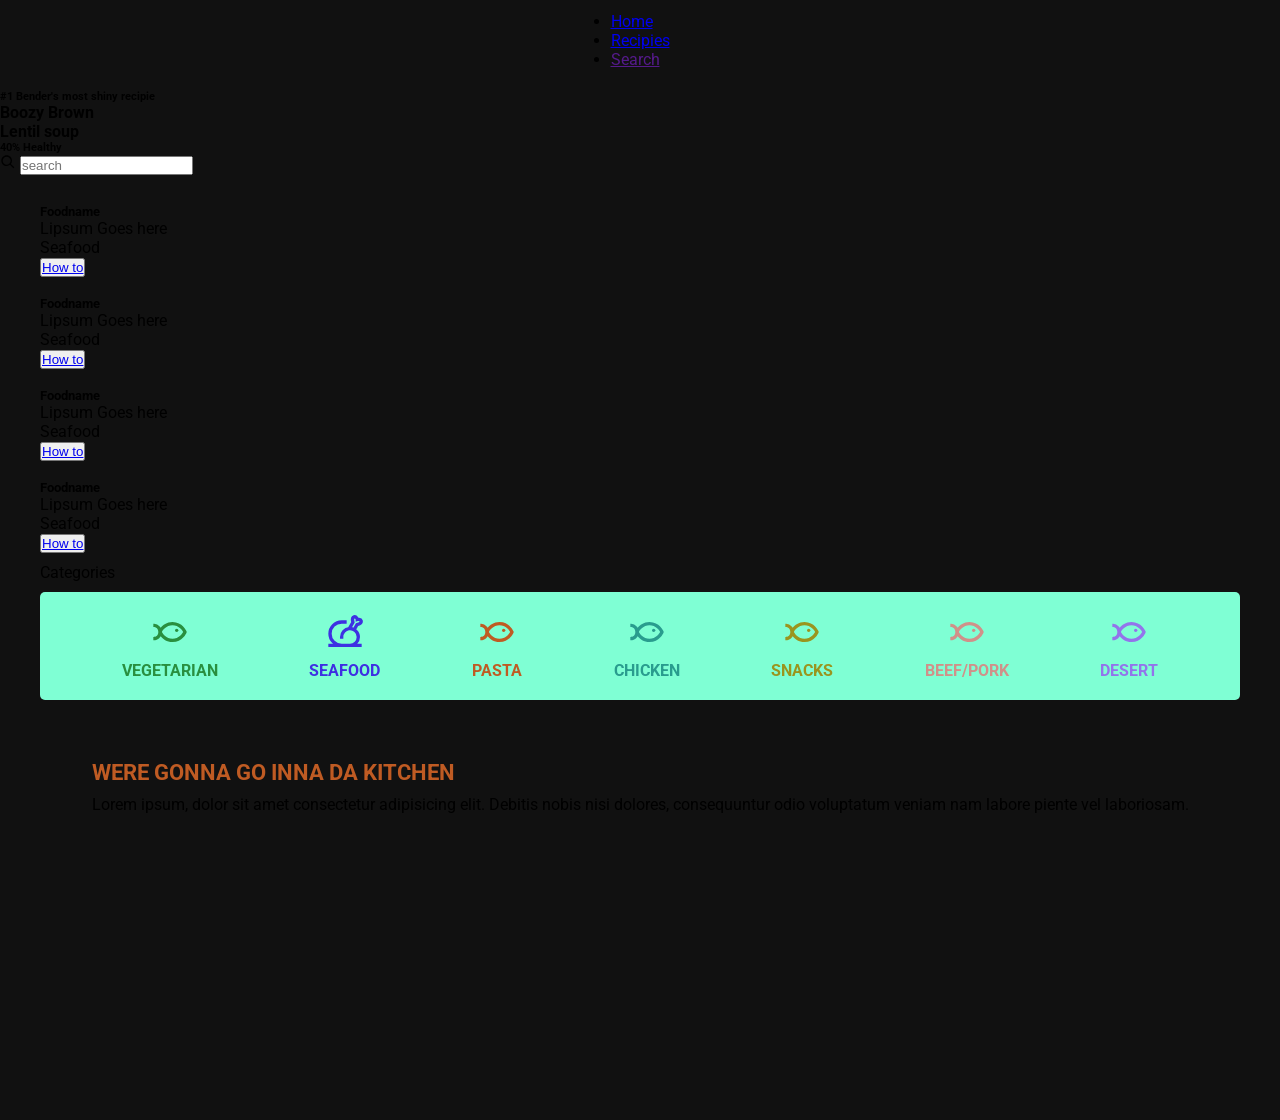
==== index.html @ fd9598c3 "Init" ====
<!DOCTYPE html>
<html lang="en">

<head>
    <meta charset="UTF-8">
    <meta name="viewport" content="width=device-width, initial-scale=1.0">
    <title>Recipies</title>
    <link rel="preconnect" href="https://fonts.googleapis.com">
    <link rel="preconnect" href="https://fonts.gstatic.com" crossorigin>
    <link href="https://fonts.googleapis.com/css2?family=Roboto:ital,wght@0,100..900;1,100..900&display=swap"
        rel="stylesheet">

    <link rel="stylesheet" href="Style/style.css">
</head>

<body>
    <div class="container">
        <!--Navigation-->
        <nav class="navigation">
            <div class="menu_container">
                <ul>
                    <li>
                        <a href="index.html">Home</a>
                    </li>
                    <li>
                        <a href="recipie-detail.html">Recipies</a>
                    </li>
                    <li>
                        <a href="">Search</a>
                    </li>
                </ul>
            </div>
        </nav>

        <!--Hero-->
        <div class="hero">
            <div class="hero_container">
                <div class="hero_text">
                    <h6>#1 Bender's most shiny recipie</h6>
                    <h4>Boozy Brown</h4>
                    <h4>Lentil soup</h4>
                    <h6>40% Healthy</h6>
                </div>
                <div class="hero_search">
                    <div class="search_box">
                        <span class="search_icon">
                            <svg xmlns="http://www.w3.org/2000/svg" width="1em" height="1em" viewBox="0 0 24 24">
                                <path d="M0 0h24v24H0z" fill="none" />
                                <path fill="currentColor"
                                    d="M18 10c0-4.41-3.59-8-8-8s-8 3.59-8 8s3.59 8 8 8c1.85 0 3.54-.63 4.9-1.69l5.1 5.1L21.41 20l-5.1-5.1A8 8 0 0 0 18 10M4 10c0-3.31 2.69-6 6-6s6 2.69 6 6s-2.69 6-6 6s-6-2.69-6-6" />
                            </svg>
                        </span>
                        <input type="text" placeholder="search" class="search_input">
                    </div>
                </div>
            </div>
        </div>

        <!--Today's Recipie-->
        <section class="todays_recipies">
            <div class="todays_recipies_headline"></div>
            <div class="todays_recipies_content">
                <!--Seafood Block-->
                <div class="todays_recipies_content_block">
                    <div class="todays_recipies_content_block_image">
                        <img src="https://picsum.photos/300/175" alt="">
                    </div>
                    <div class="todays_recipies_content_block_text_top">
                        <h5>Foodname</h5>
                        <p>Lipsum Goes here</p>
                    </div>
                    <div class="todays_recipies_content_block_text_bottom">
                        <div data-category="Seafood" class="todays_recipie_content_bottom_area">
                            <div class="todays_recipies_content_bottom_area_left">
                                <p data-category="Seafood" id="category_seafood">Seafood</p>
                            </div>
                            <div class="todays_recipies_content_bottom_area_right">
                                <div class="todays_recipies_content_bottom_area_right_button">
                                    <button><a href="#">How to</a></button>
                                </div>
                            </div>
                        </div>
                    </div>
                </div>
                <!--Chicken block-->
                <div class="todays_recipies_content_block">
                    <div class="todays_recipies_content_block_image">
                        <img src="https://picsum.photos/300/175" alt="">
                    </div>
                    <div class="todays_recipies_content_block_text_top">
                        <h5>Foodname</h5>
                        <p>Lipsum Goes here</p>
                    </div>
                    <div class="todays_recipies_content_block_text_bottom">
                        <div data-category="Seafood" class="todays_recipie_content_bottom_area">
                            <div class="todays_recipies_content_bottom_area_left">
                                <p data-category="Seafood" id="category_seafood">Seafood</p>
                            </div>
                            <div class="todays_recipies_content_bottom_area_right">
                                <div class="todays_recipies_content_bottom_area_right_button">
                                    <button><a href="#">How to</a></button>
                                </div>
                            </div>
                        </div>
                    </div>
                </div>
                <!--Desert Block-->
                <div class="todays_recipies_content_block">
                    <div class="todays_recipies_content_block_image">
                        <img src="https://picsum.photos/300/175" alt="">
                    </div>
                    <div class="todays_recipies_content_block_text_top">
                        <h5>Foodname</h5>
                        <p>Lipsum Goes here</p>
                    </div>
                    <div class="todays_recipies_content_block_text_bottom">
                        <div data-category="Seafood" class="todays_recipie_content_bottom_area">
                            <div class="todays_recipies_content_bottom_area_left">
                                <p data-category="Seafood" id="category_seafood">Seafood</p>
                            </div>
                            <div class="todays_recipies_content_bottom_area_right">
                                <div class="todays_recipies_content_bottom_area_right_button">
                                    <button><a href="#">How to</a></button>
                                </div>
                            </div>
                        </div>
                    </div>
                </div>
                <!--Beef/Pork Block-->
                <div class="todays_recipies_content_block">
                    <div class="todays_recipies_content_block_image">
                        <img src="https://picsum.photos/300/175" alt="">
                    </div>
                    <div class="todays_recipies_content_block_text_top">
                        <h5>Foodname</h5>
                        <p>Lipsum Goes here</p>
                    </div>
                    <div class="todays_recipies_content_block_text_bottom">
                        <div data-category="Seafood" class="todays_recipie_content_bottom_area">
                            <div class="todays_recipies_content_bottom_area_left">
                                <p data-category="Seafood" id="category_seafood">Seafood</p>
                            </div>
                            <div class="todays_recipies_content_bottom_area_right">
                                <div class="todays_recipies_content_bottom_area_right_button">
                                    <button><a href="#">How to</a></button>
                                </div>
                            </div>
                        </div>
                    </div>
                </div>
            </div>
        </section>


        <!--Categories-->
        <section class="categories">
            <div class="todays_recipie_headline">
                Categories
            </div>
            <div class="categories_content">
                <!--Vegetarian-->
                <div class="categories_content_block">
                    <span data-category="vegetarian">
                        <svg xmlns="http://www.w3.org/2000/svg" width="1em" height="1em" viewBox="0 0 24 24">
                            <path d="M0 0h24v24H0z" fill="none" />
                            <path fill="currentColor" d="M16 10a1 1 0 1 0 0 2a1 1 0 1 0 0-2" />
                            <path fill="currentColor"
                                d="M1.99 15v2c1.29 0 3.41-.58 4.43-2.48C7.7 16.11 9.97 18 13.5 18c5.95 0 8.32-5.38 8.42-5.61c.11-.25.11-.54 0-.79c-.1-.23-2.47-5.61-8.42-5.61c-3.53 0-5.8 1.89-7.08 3.48C5.4 7.56 3.28 6.99 2 6.99v2c.5 0 3 .18 3 3s-2.5 2.99-3.01 3ZM13.5 8c3.83 0 5.79 2.91 6.38 4c-.6 1.09-2.55 4-6.38 4s-5.79-2.92-6.38-4c.6-1.09 2.55-4 6.38-4" />
                        </svg>
                    </span>
                    <p data-category="vegetarian">Vegetarian</p>
                </div>
                <!--Seafood-->
                <div class="categories_content_block">
                    <span data-category="seafood">
                        <svg xmlns="http://www.w3.org/2000/svg" width="1em" height="1em" viewBox="0 0 24 24">
                            <path d="M0 0h24v24H0z" fill="none" />
                            <g fill="none">
                                <path
                                    d="M17.429 2.936c1.477-.437 1.966 1.544 1.966 1.544s1.956-.559 2.32.93c.365 1.49-1.455 1.944-2.51 2.226l-1.74 3.011a5 5 0 0 0-2.9-.629l2.191-3.796c-.284-1.062-.804-2.85.673-3.286" />
                                <path stroke="currentColor" stroke-linecap="square" stroke-width="2"
                                    d="M3 19.999h18m-9-14h-1.999a7 7 0 0 0-.001 14h5a5 5 0 0 0 5-5c0-2.917-2.575-5.216-5.436-4.98l-.092.008c-2.527.25-4.472 2.38-4.472 4.972m9.395-10.52s-.49-1.98-1.967-1.543s-.957 2.224-.672 3.286l-2.192 3.796a5 5 0 0 1 2.9.629l1.741-3.01c1.054-.283 2.875-.736 2.51-2.226s-2.32-.931-2.32-.931Z" />
                            </g>
                        </svg>
                    </span>
                    <p data-category="seafood">Seafood</p>
                </div>
                <!--Pasta-->
                <div class="categories_content_block">
                    <span data-category="pasta">
                        <svg xmlns="http://www.w3.org/2000/svg" width="1em" height="1em" viewBox="0 0 24 24">
                            <path d="M0 0h24v24H0z" fill="none" />
                            <path fill="currentColor" d="M16 10a1 1 0 1 0 0 2a1 1 0 1 0 0-2" />
                            <path fill="currentColor"
                                d="M1.99 15v2c1.29 0 3.41-.58 4.43-2.48C7.7 16.11 9.97 18 13.5 18c5.95 0 8.32-5.38 8.42-5.61c.11-.25.11-.54 0-.79c-.1-.23-2.47-5.61-8.42-5.61c-3.53 0-5.8 1.89-7.08 3.48C5.4 7.56 3.28 6.99 2 6.99v2c.5 0 3 .18 3 3s-2.5 2.99-3.01 3ZM13.5 8c3.83 0 5.79 2.91 6.38 4c-.6 1.09-2.55 4-6.38 4s-5.79-2.92-6.38-4c.6-1.09 2.55-4 6.38-4" />
                        </svg>
                    </span>
                    <p data-category="pasta">Pasta</p>
                </div>
                <!--Chicken-->
                <div class="categories_content_block">
                    <span data-category="chicken">
                        <svg xmlns="http://www.w3.org/2000/svg" width="1em" height="1em" viewBox="0 0 24 24">
                            <path d="M0 0h24v24H0z" fill="none" />
                            <path fill="currentColor" d="M16 10a1 1 0 1 0 0 2a1 1 0 1 0 0-2" />
                            <path fill="currentColor"
                                d="M1.99 15v2c1.29 0 3.41-.58 4.43-2.48C7.7 16.11 9.97 18 13.5 18c5.95 0 8.32-5.38 8.42-5.61c.11-.25.11-.54 0-.79c-.1-.23-2.47-5.61-8.42-5.61c-3.53 0-5.8 1.89-7.08 3.48C5.4 7.56 3.28 6.99 2 6.99v2c.5 0 3 .18 3 3s-2.5 2.99-3.01 3ZM13.5 8c3.83 0 5.79 2.91 6.38 4c-.6 1.09-2.55 4-6.38 4s-5.79-2.92-6.38-4c.6-1.09 2.55-4 6.38-4" />
                        </svg>
                    </span>
                    <p data-category="chicken">Chicken</p>
                </div>
                <!--Snacks-->
                <div class="categories_content_block">
                    <span data-category="snacks">
                        <svg xmlns="http://www.w3.org/2000/svg" width="1em" height="1em" viewBox="0 0 24 24">
                            <path d="M0 0h24v24H0z" fill="none" />
                            <path fill="currentColor" d="M16 10a1 1 0 1 0 0 2a1 1 0 1 0 0-2" />
                            <path fill="currentColor"
                                d="M1.99 15v2c1.29 0 3.41-.58 4.43-2.48C7.7 16.11 9.97 18 13.5 18c5.95 0 8.32-5.38 8.42-5.61c.11-.25.11-.54 0-.79c-.1-.23-2.47-5.61-8.42-5.61c-3.53 0-5.8 1.89-7.08 3.48C5.4 7.56 3.28 6.99 2 6.99v2c.5 0 3 .18 3 3s-2.5 2.99-3.01 3ZM13.5 8c3.83 0 5.79 2.91 6.38 4c-.6 1.09-2.55 4-6.38 4s-5.79-2.92-6.38-4c.6-1.09 2.55-4 6.38-4" />
                        </svg>
                    </span>
                    <p data-category="snacks">snacks</p>
                </div>
                <!--Beef/Pork-->
                <div class="categories_content_block">
                    <span data-category="beefpork">
                        <svg xmlns="http://www.w3.org/2000/svg" width="1em" height="1em" viewBox="0 0 24 24">
                            <path d="M0 0h24v24H0z" fill="none" />
                            <path fill="currentColor" d="M16 10a1 1 0 1 0 0 2a1 1 0 1 0 0-2" />
                            <path fill="currentColor"
                                d="M1.99 15v2c1.29 0 3.41-.58 4.43-2.48C7.7 16.11 9.97 18 13.5 18c5.95 0 8.32-5.38 8.42-5.61c.11-.25.11-.54 0-.79c-.1-.23-2.47-5.61-8.42-5.61c-3.53 0-5.8 1.89-7.08 3.48C5.4 7.56 3.28 6.99 2 6.99v2c.5 0 3 .18 3 3s-2.5 2.99-3.01 3ZM13.5 8c3.83 0 5.79 2.91 6.38 4c-.6 1.09-2.55 4-6.38 4s-5.79-2.92-6.38-4c.6-1.09 2.55-4 6.38-4" />
                        </svg>
                    </span>
                    <p data-category="beefpork">Beef/Pork</p>
                </div>
                <!--Desert-->
                <div class="categories_content_block">
                    <span data-category="desert">
                        <svg xmlns="http://www.w3.org/2000/svg" width="1em" height="1em" viewBox="0 0 24 24">
                            <path d="M0 0h24v24H0z" fill="none" />
                            <path fill="currentColor" d="M16 10a1 1 0 1 0 0 2a1 1 0 1 0 0-2" />
                            <path fill="currentColor"
                                d="M1.99 15v2c1.29 0 3.41-.58 4.43-2.48C7.7 16.11 9.97 18 13.5 18c5.95 0 8.32-5.38 8.42-5.61c.11-.25.11-.54 0-.79c-.1-.23-2.47-5.61-8.42-5.61c-3.53 0-5.8 1.89-7.08 3.48C5.4 7.56 3.28 6.99 2 6.99v2c.5 0 3 .18 3 3s-2.5 2.99-3.01 3ZM13.5 8c3.83 0 5.79 2.91 6.38 4c-.6 1.09-2.55 4-6.38 4s-5.79-2.92-6.38-4c.6-1.09 2.55-4 6.38-4" />
                        </svg>
                    </span>
                    <p data-category="desert">Desert</p>
                </div>
            </div>
        </section>
        <section class="image_section">
            <div class="img_section_content">
                <div class="image_section_box">
                    <h4>Were gonna go inna da kitchen</h4>
                    <p>Lorem ipsum, dolor sit amet consectetur adipisicing elit. Debitis nobis nisi dolores,
                        consequuntur odio voluptatum veniam nam labore piente vel laboriosam.</p>
                </div>
            </div>
        </section>
    </div>
</body>

</html>
---- Style/style.css ----
:root{
    /* dimensions */
    --width-full:100%;
    --width-12-col:1200px;

    /* grid settings */
    --grid-gap:10px;
    --padding-default:20px;
    /* colors */
    --background-color-navigation:#0000088;
    --background-color-light:#ededed;
    --background-color-dark-bg:#111111;
    --primary-color: #bf5b23;
    --color-dark:#373737;
    --color-light:#ffffff;

    /* cateogory palette */
    --category-vegetarian:#298f3f;
    --category-seafood: #3e30e2;
    --category-chicken: #299c8e;
    --category-snacks:#9a951e;
    --category-desert:#9374eb;
    --category-beefpork:#d09189;
    --category-pasta:#bf5b23;
}
/* reset css */
*{
    padding: 0;
    margin: 0;
    box-sizing: border-box;
}
div[data-category="chicken"]{
    border-left: 1px solid var(--category-chicken);
}
span[data-category="chicken"]{
    color: var(--category-chicken);
}
p[data-category="chicken"]{
    color: var(--category-chicken);
}
div[data-category="seafood"]{
    border-left: 1px solid var(--category-seafood);
}
span[data-category="seafood"]{
    color: var(--category-seafood);
}
p[data-category="seafood"]{
    color: var(--category-seafood);
}
div[data-category="vegetarian"]{
    border-left: 1px solid var(--category-vegetarian);
}
span[data-category="vegetarian"]{
    color: var(--category-vegetarian);
}
p[data-category="vegetarian"]{
    color: var(--category-vegetarian);
}
div[data-category="desert"]{
    border-left: 1px solid var(--category-desert);
}
span[data-category="desert"]{
    color: var(--category-desert);
}
p[data-category="desert"]{
    color: var(--category-desert);
}
div[data-category="pasta"]{
    border-left: 1px solid var(--category-pasta);
}
span[data-category="pasta"]{
    color: var(--category-pasta);
}
p[data-category="pasta"]{
    color: var(--category-pasta);
}
div[data-category="beefpork"]{
    border-left: 1px solid var(--category-beefpork);
}
span[data-category="beefpork"]{
    color: var(--category-beefpork);
}
p[data-category="beefpork"]{
    color: var(--category-beefpork);
}
div[data-category="snacks"]{
    border-left: 1px solid var(--category-snacks);
}
span[data-category="snacks"]{
    color: var(--category-snacks);
}
p[data-category="snacks"]{
    color: var(--category-snacks);
}

body{
    width: var(--width-full);
    font-family: "roboto", sans-serif;
    background-color: var(--background-color-dark-bg);
    position: relative;
}
.navigation,
.hero,
.footer,
.image_section{
    width:var(--width-full)
}
.todays_recipies,
.categories,
.content_area
{
    width:var(--width-12-col);
    margin:0 auto 0 auto;
}
.container{
    display:grid;
    grid-template-rows: auto;
    gap:var(--grid-gap);
    width:var(--width-full)
}
.navigation{
    width: var(--width-full);
    height: 80px;
    background-color: var(--background-color-navigation);
    padding: 20px;
    display: flex;
    justify-content: center;
    align-items: center;
    z-index: 10;
    top: 20px;
    left: 0;
}
.navigation.fixed{
    position: fixed;
    top:0;
}
.categories_content{
    background-color: aquamarine;
    border-radius: 5px;
    margin: 10px auto;
    padding: 20px 0;
    display: flex;
    justify-content: space-evenly;
    gap: var(--grid-gap);
}
.categories_content_block{
    display: flex;
    justify-content: center;
    align-items: center;
    flex-direction: column;
    font-size: 16px;
    font-weight: 700;
    text-transform: uppercase;
}
.categories_content_block svg{
    font-size: 40px;
    
}
.categories_content_block p{
    padding-top: 5px;
}
.image_section{
    height: 400px;
    width: var(--width-full);
    display: flex;
    justify-content: center;
    background-image: url(https://picsum.photos/1920/400);
    background-size: cover;
    background-position: center;
    clip-path: polygon(0 0, 100% 13%, 100% 100%, 0% 100%);
}
.image_section_controller{
    width:var(--width-12-col);
    display:grid;
    grid-template-columns: repeat(12,1fr);
    grid-template-rows: 100px auto 50px;
}
.image_section_box{
    grid-row: 2;
    background-color: var(--background-light);
    height: fit-content;
    padding: 30px;
    grid-column: 9 / span 4;
}
.image_section_box h4{
    color: var(--primary-color);
    font-size: 22px;
    font-weight: 700;
    padding: 10px 0;
    text-transform: uppercase;
}
.image-section-box p{
    color: var(--background-color-dark-bg);
}
@media (width <=  768) {
    :root{
            --width-12-col:100%;
        }
    body{

    }
    .todays_recipies_content{
        
        grid-template-columns: repeat(1,1fr);
        width: calc(--width-12-col -20);
        padding:0 auto;

    }
    .categories_content{
        flex-wrap: wrap;
        justify-content: flex-start;
    }
    .categories_content_block{
        width: 30%;
    }
    .image_section{
        display: none;
    }








}
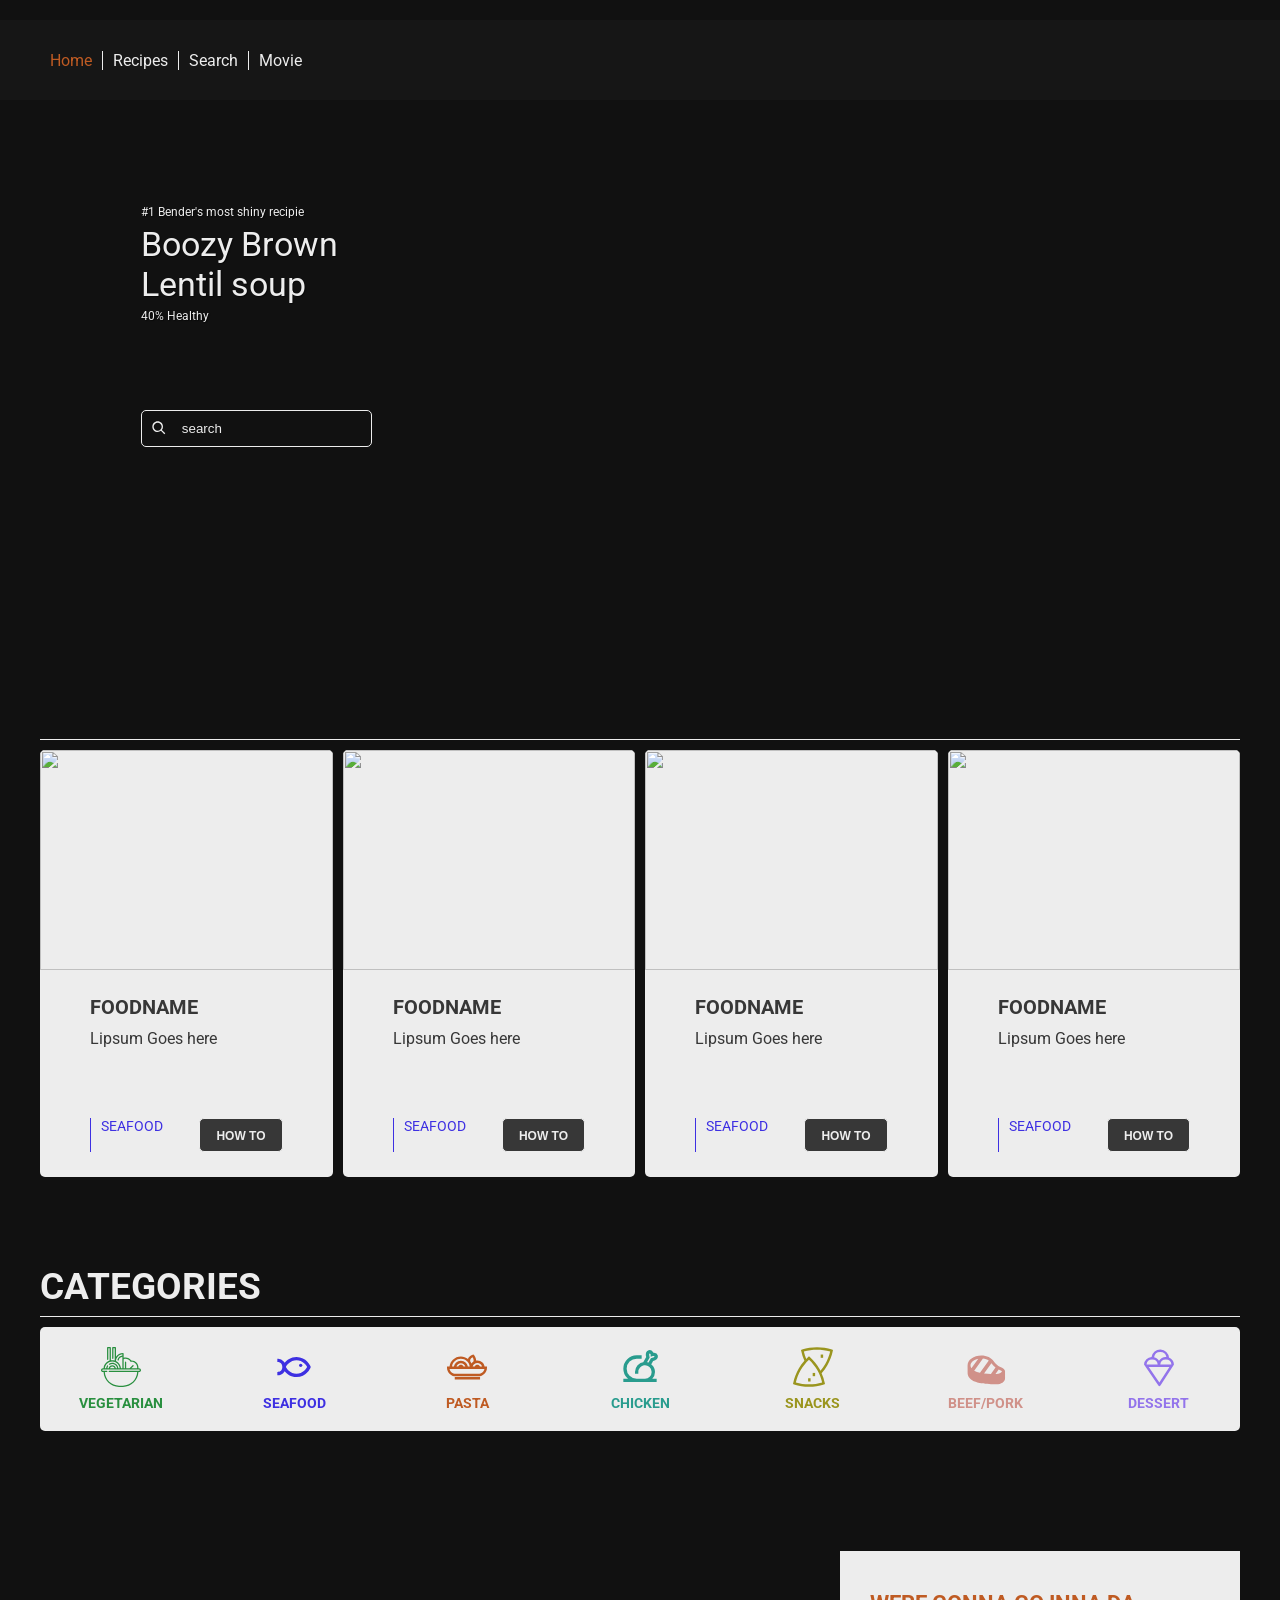
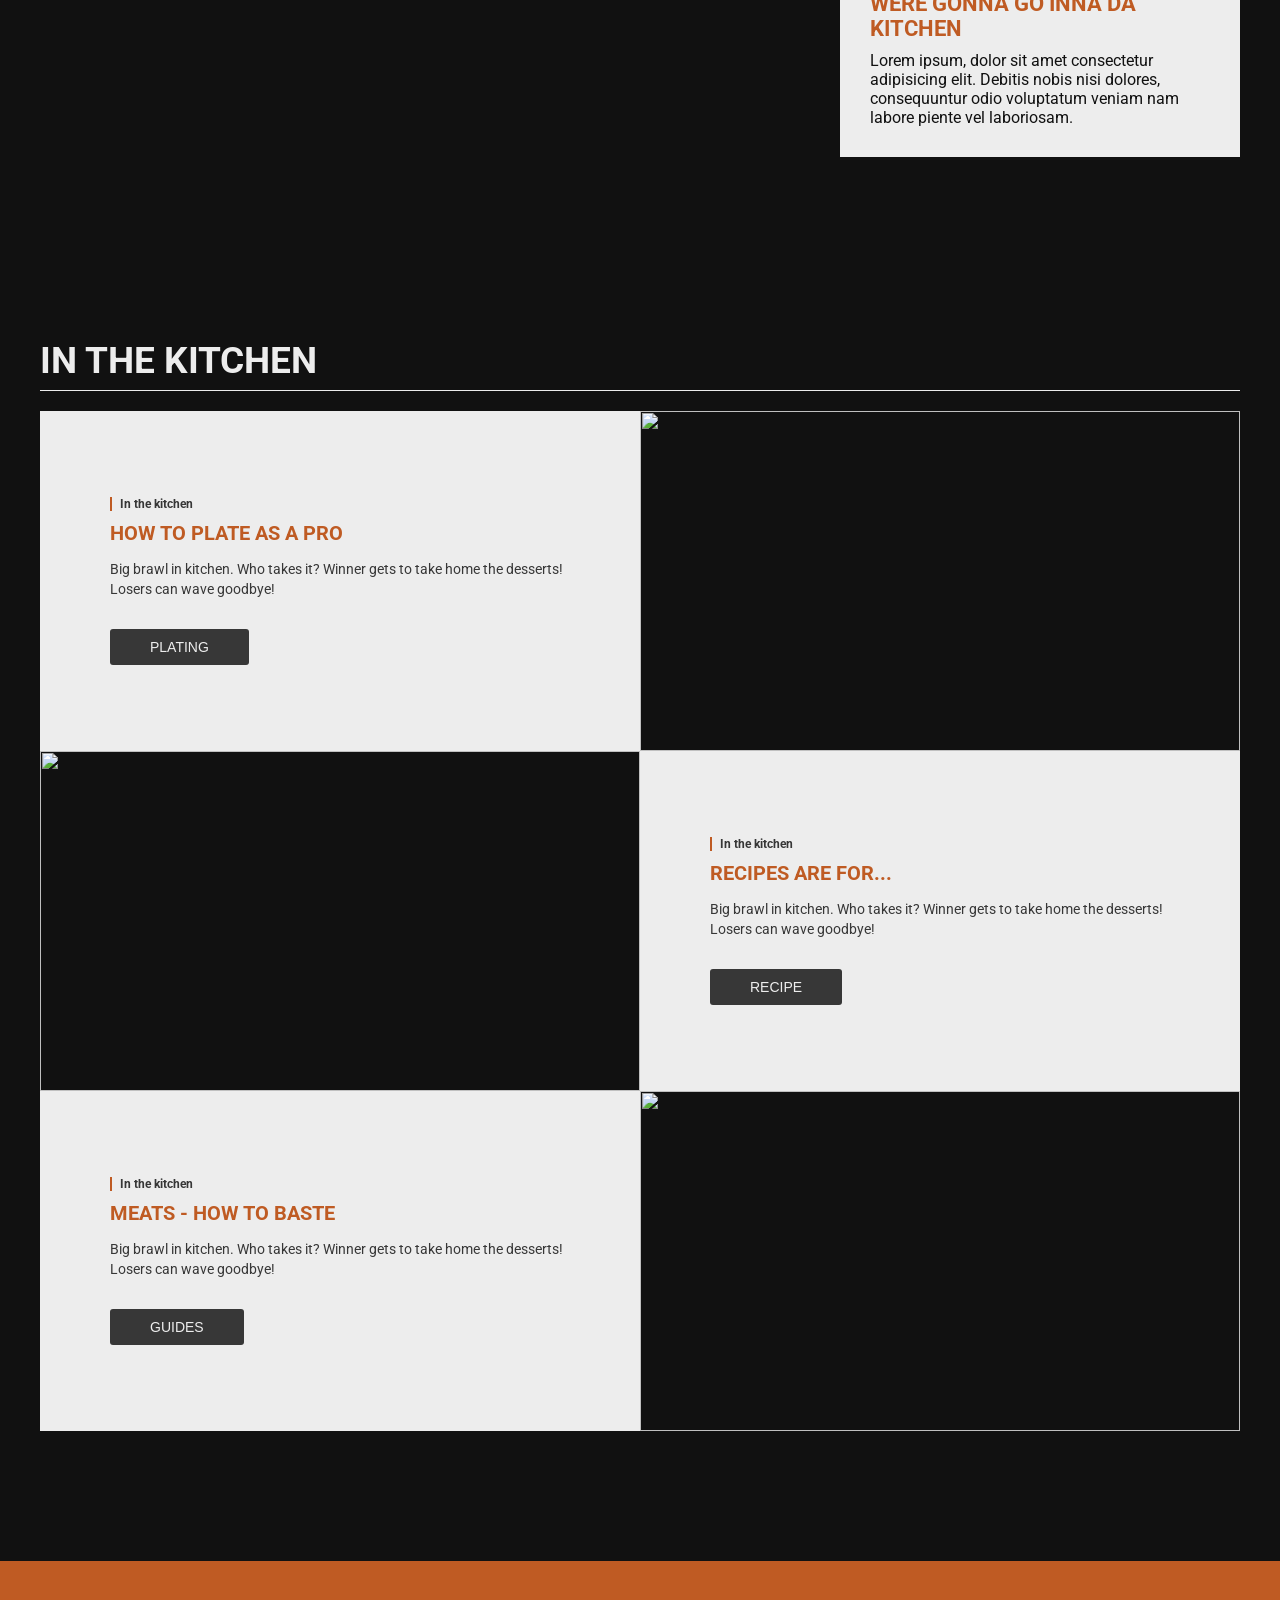
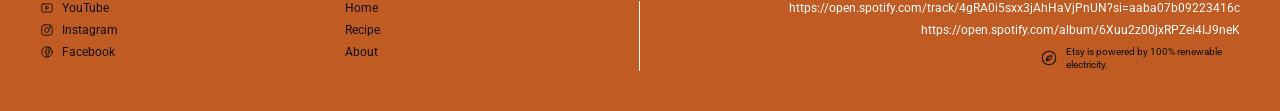
==== commit a04e2612: "Massive drop. I hope this comes out good on live" ====
--- a/index.html
+++ b/index.html
@@ -4,7 +4,7 @@
 <head>
     <meta charset="UTF-8">
     <meta name="viewport" content="width=device-width, initial-scale=1.0">
-    <title>Recipies</title>
+    <title>Home | Recipe Webpage</title>
     <link rel="preconnect" href="https://fonts.googleapis.com">
     <link rel="preconnect" href="https://fonts.gstatic.com" crossorigin>
     <link href="https://fonts.googleapis.com/css2?family=Roboto:ital,wght@0,100..900;1,100..900&display=swap"
@@ -15,23 +15,6 @@
 
 <body>
     <div class="container">
-        <!--Navigation-->
-        <nav class="navigation">
-            <div class="menu_container">
-                <ul>
-                    <li>
-                        <a href="index.html">Home</a>
-                    </li>
-                    <li>
-                        <a href="recipie-detail.html">Recipies</a>
-                    </li>
-                    <li>
-                        <a href="">Search</a>
-                    </li>
-                </ul>
-            </div>
-        </nav>
-
         <!--Hero-->
         <div class="hero">
             <div class="hero_container">
@@ -57,110 +40,107 @@
         </div>
 
         <!--Today's Recipie-->
-        <section class="todays_recipies">
-            <div class="todays_recipies_headline"></div>
-            <div class="todays_recipies_content">
+        <section class="todays_recipes">
+            <div class="todays_recipes_headline"></div>
+            <div class="todays_recipes_content">
                 <!--Seafood Block-->
-                <div class="todays_recipies_content_block">
-                    <div class="todays_recipies_content_block_image">
-                        <img src="https://picsum.photos/300/175" alt="">
-                    </div>
-                    <div class="todays_recipies_content_block_text_top">
-                        <h5>Foodname</h5>
-                        <p>Lipsum Goes here</p>
-                    </div>
-                    <div class="todays_recipies_content_block_text_bottom">
-                        <div data-category="Seafood" class="todays_recipie_content_bottom_area">
-                            <div class="todays_recipies_content_bottom_area_left">
-                                <p data-category="Seafood" id="category_seafood">Seafood</p>
-                            </div>
-                            <div class="todays_recipies_content_bottom_area_right">
-                                <div class="todays_recipies_content_bottom_area_right_button">
-                                    <button><a href="#">How to</a></button>
-                                </div>
+                <div class="todays_recipes_content_block">
+                    <div class="todays_recipes_content_block_image">
+                        <img src="https://picsum.photos/300/175" alt="">
+                    </div>
+                    <div class="todays_recipes_content_block_text_top">
+                        <h5>Foodname</h5>
+                        <p>Lipsum Goes here</p>
+                    </div>
+                    <div class="todays_recipes_content_block_text_bottom">
+                        <div data-category="seafood" class="todays_recipes_content_bottom_area">
+                            <div class="todays_recipes_content_bottom_area_left">
+                                <p data-category="seafood" class="category_seafood">Seafood</p>
+                            </div>
+                            <div class="todays_recipes_content_bottom_area_right">
+                                <button><a href="#">How to</a></button>
                             </div>
                         </div>
                     </div>
                 </div>
                 <!--Chicken block-->
-                <div class="todays_recipies_content_block">
-                    <div class="todays_recipies_content_block_image">
-                        <img src="https://picsum.photos/300/175" alt="">
-                    </div>
-                    <div class="todays_recipies_content_block_text_top">
-                        <h5>Foodname</h5>
-                        <p>Lipsum Goes here</p>
-                    </div>
-                    <div class="todays_recipies_content_block_text_bottom">
-                        <div data-category="Seafood" class="todays_recipie_content_bottom_area">
-                            <div class="todays_recipies_content_bottom_area_left">
-                                <p data-category="Seafood" id="category_seafood">Seafood</p>
-                            </div>
-                            <div class="todays_recipies_content_bottom_area_right">
-                                <div class="todays_recipies_content_bottom_area_right_button">
-                                    <button><a href="#">How to</a></button>
-                                </div>
+                <div class="todays_recipes_content_block">
+                    <div class="todays_recipes_content_block_image">
+                        <img src="https://picsum.photos/300/175" alt="">
+                    </div>
+                    <div class="todays_recipes_content_block_text_top">
+                        <h5>Foodname</h5>
+                        <p>Lipsum Goes here</p>
+                    </div>
+                    <div class="todays_recipes_content_block_text_bottom">
+                        <div data-category="seafood" class="todays_recipes_content_bottom_area">
+                            <div class="todays_recipes_content_bottom_area_left">
+                                <p data-category="seafood" class="category_seafood">Seafood</p>
+                            </div>
+                            <div class="todays_recipes_content_bottom_area_right">
+                                <button><a href="#">How to</a></button>
                             </div>
                         </div>
                     </div>
                 </div>
                 <!--Desert Block-->
-                <div class="todays_recipies_content_block">
-                    <div class="todays_recipies_content_block_image">
-                        <img src="https://picsum.photos/300/175" alt="">
-                    </div>
-                    <div class="todays_recipies_content_block_text_top">
-                        <h5>Foodname</h5>
-                        <p>Lipsum Goes here</p>
-                    </div>
-                    <div class="todays_recipies_content_block_text_bottom">
-                        <div data-category="Seafood" class="todays_recipie_content_bottom_area">
-                            <div class="todays_recipies_content_bottom_area_left">
-                                <p data-category="Seafood" id="category_seafood">Seafood</p>
-                            </div>
-                            <div class="todays_recipies_content_bottom_area_right">
-                                <div class="todays_recipies_content_bottom_area_right_button">
-                                    <button><a href="#">How to</a></button>
-                                </div>
+                <div class="todays_recipes_content_block">
+                    <div class="todays_recipes_content_block_image">
+                        <img src="https://picsum.photos/300/175" alt="">
+                    </div>
+                    <div class="todays_recipes_content_block_text_top">
+                        <h5>Foodname</h5>
+                        <p>Lipsum Goes here</p>
+                    </div>
+                    <div class="todays_recipes_content_block_text_bottom">
+                        <div data-category="seafood" class="todays_recipes_content_bottom_area">
+                            <div class="todays_recipes_content_bottom_area_left">
+                                <p data-category="seafood" class="category_seafood">Seafood</p>
+                            </div>
+                            <div class="todays_recipes_content_bottom_area_right">
+                                <button><a href="#">How to</a></button>
                             </div>
                         </div>
                     </div>
                 </div>
                 <!--Beef/Pork Block-->
-                <div class="todays_recipies_content_block">
-                    <div class="todays_recipies_content_block_image">
-                        <img src="https://picsum.photos/300/175" alt="">
-                    </div>
-                    <div class="todays_recipies_content_block_text_top">
-                        <h5>Foodname</h5>
-                        <p>Lipsum Goes here</p>
-                    </div>
-                    <div class="todays_recipies_content_block_text_bottom">
-                        <div data-category="Seafood" class="todays_recipie_content_bottom_area">
-                            <div class="todays_recipies_content_bottom_area_left">
-                                <p data-category="Seafood" id="category_seafood">Seafood</p>
-                            </div>
-                            <div class="todays_recipies_content_bottom_area_right">
-                                <div class="todays_recipies_content_bottom_area_right_button">
-                                    <button><a href="#">How to</a></button>
-                                </div>
+                <div class="todays_recipes_content_block">
+                    <div class="todays_recipes_content_block_image">
+                        <img src="https://picsum.photos/300/175" alt="">
+                    </div>
+                    <div class="todays_recipes_content_block_text_top">
+                        <h5>Foodname</h5>
+                        <p>Lipsum Goes here</p>
+                    </div>
+                    <div class="todays_recipes_content_block_text_bottom">
+                        <div data-category="seafood" class="todays_recipes_content_bottom_area">
+                            <div class="todays_recipes_content_bottom_area_left">
+                                <p data-category="seafood" class="category_seafood">Seafood</p>
+                            </div>
+                            <div class="todays_recipes_content_bottom_area_right">
+                                <button><a href="#">How to</a></button>
                             </div>
                         </div>
                     </div>
                 </div>
             </div>
         </section>
-
-
-        <!--Categories-->
         <section class="categories">
-            <div class="todays_recipie_headline">
+            <div class="todays_recipes_headline">
                 Categories
             </div>
             <div class="categories_content">
-                <!--Vegetarian-->
                 <div class="categories_content_block">
                     <span data-category="vegetarian">
+                    <!-- Salad icon: SVG Repo (license unknown) -->
+                        <svg xmlns="http://www.w3.org/2000/svg" width="1em" height="1em" viewBox="0 0 512 512" fill="currentColor" aria-hidden="true" focusable="false">
+                            <path d="M487.489,272.34h-8.886c0.48-3.795,0.729-7.66,0.729-11.569c0-48.387-39.317-87.755-87.645-87.755    c-1.531,0-3.089,0.044-4.665,0.13c-16.245-23.86-43.606-38.484-72.609-38.484c-8.401,0-16.604,1.184-24.523,3.475V84.426    c0-4.512-3.657-8.17-8.17-8.17c-37.8,0-71.046,19.854-89.872,49.678V8.17c0-4.512-3.657-8.17-8.17-8.17h-32.681    c-4.513,0-8.17,3.658-8.17,8.17v136.333c0,4.512,3.657,8.17,8.17,8.17s8.17-3.658,8.17-8.17V16.34h16.34v156.943    c-9.896-2.881-20.354-4.433-31.167-4.433c-6.076,0-12.039,0.496-17.855,1.434V8.17c0-4.512-3.657-8.17-8.17-8.17H85.636    c-4.513,0-8.17,3.658-8.17,8.17v149.49c0,4.512,3.657,8.17,8.17,8.17c4.513,0,8.17-3.658,8.17-8.17V16.34h16.34v157.874    c-42.409,13.675-73.818,52.067-77.165,98.126h-8.471C10.996,272.34,0,283.335,0,296.851s10.996,24.511,24.511,24.511h8.351    C37.164,427.211,124.603,512,231.489,512h49.021c106.886,0,194.326-84.789,198.628-190.638h8.351    c13.515,0,24.511-10.995,24.511-24.511S501.004,272.34,487.489,272.34z M289.89,155.312c7.828-2.845,16.051-4.308,24.523-4.308    c25.007,0,48.519,13.364,61.359,34.878c1.642,2.75,4.731,4.283,7.92,3.933c2.73-0.304,5.421-0.458,7.996-0.458    c39.317,0,71.304,32.036,71.304,71.414c0,3.934-0.3,7.804-0.886,11.569h-73.789l27.491-27.491c3.191-3.191,3.191-8.364,0-11.554    c-3.192-3.191-8.364-3.191-11.555,0l-39.046,39.045h-42.623v-78.56c0-4.512-3.657-8.17-8.17-8.17s-8.17,3.658-8.17,8.17v78.56    H289.89V155.312z M273.55,92.964v16.438c-30.113,3.345-55.435,24.955-63.081,54.86c-1.117,4.372,1.521,8.822,5.892,9.939    c0.679,0.174,1.36,0.257,2.028,0.257c3.644,0,6.966-2.457,7.911-6.149c5.791-22.657,24.629-39.191,47.249-42.439v146.47h-17.85    c-2.984-41.064-28.273-76.034-63.777-92.828C193.402,134.054,228.777,97.015,273.55,92.964z M144.34,185.192    c49.807,0,90.807,38.401,94.965,87.149h-16.409c-4.101-39.725-37.766-70.809-78.557-70.809c-14.635,0-28.936,4.043-41.358,11.692    c-3.842,2.366-5.039,7.399-2.673,11.241c2.366,3.842,7.4,5.037,11.241,2.673c9.845-6.061,21.183-9.266,32.79-9.266    c31.769,0,58.07,23.779,62.088,54.468h-16.527c-3.872-21.643-22.821-38.128-45.562-38.128c-22.74,0-41.69,16.484-45.561,38.128    H82.241c1.15-8.774,4.141-17.216,8.828-24.777c2.378-3.835,1.197-8.872-2.638-11.249c-3.833-2.378-8.872-1.198-11.249,2.638    c-6.294,10.151-10.172,21.56-11.398,33.387H49.375C53.533,223.593,94.534,185.192,144.34,185.192z M173.156,272.34h-57.632    c3.567-12.558,15.13-21.787,28.816-21.787C158.026,250.553,169.59,259.782,173.156,272.34z M487.489,305.021H106.213    c-4.513,0-8.17,3.658-8.17,8.17c0,4.512,3.657,8.17,8.17,8.17h356.574c-4.29,96.836-84.403,174.298-182.276,174.298h-49.021    c-97.874,0-177.986-77.462-182.276-174.298h24.319c4.513,0,8.17-3.658,8.17-8.17c0-4.512-3.657-8.17-8.17-8.17H24.511    c-4.506,0-8.17-3.665-8.17-8.17c0-4.506,3.665-8.17,8.17-8.17h444.237c0.075,0,18.741,0,18.741,0c4.506,0,8.17,3.665,8.17,8.17    C495.66,301.357,491.995,305.021,487.489,305.021z" />
+                        </svg>
+                    </span>
+                    <p data-category="vegetarian">Vegetarian</p>
+                </div>
+                <div class="categories_content_block">
+                    <span data-category="seafood">
                         <svg xmlns="http://www.w3.org/2000/svg" width="1em" height="1em" viewBox="0 0 24 24">
                             <path d="M0 0h24v24H0z" fill="none" />
                             <path fill="currentColor" d="M16 10a1 1 0 1 0 0 2a1 1 0 1 0 0-2" />
@@ -168,11 +148,20 @@
                                 d="M1.99 15v2c1.29 0 3.41-.58 4.43-2.48C7.7 16.11 9.97 18 13.5 18c5.95 0 8.32-5.38 8.42-5.61c.11-.25.11-.54 0-.79c-.1-.23-2.47-5.61-8.42-5.61c-3.53 0-5.8 1.89-7.08 3.48C5.4 7.56 3.28 6.99 2 6.99v2c.5 0 3 .18 3 3s-2.5 2.99-3.01 3ZM13.5 8c3.83 0 5.79 2.91 6.38 4c-.6 1.09-2.55 4-6.38 4s-5.79-2.92-6.38-4c.6-1.09 2.55-4 6.38-4" />
                         </svg>
                     </span>
-                    <p data-category="vegetarian">Vegetarian</p>
-                </div>
-                <!--Seafood-->
-                <div class="categories_content_block">
-                    <span data-category="seafood">
+                    <p data-category="seafood">Seafood</p>
+                </div>
+                <div class="categories_content_block">
+                    <span data-category="pasta">
+                    <!-- Pasta icon: SVG Repo (license unknown) -->
+                        <svg xmlns="http://www.w3.org/2000/svg" width="1em" height="1em" viewBox="0 0 512 512" fill="currentColor" aria-hidden="true" focusable="false">
+                            <path d="M480.816,249.352c-3.532-18.794-12.69-36.058-26.615-49.687c-17.669-17.294-41.019-26.818-65.747-26.818     c-5.515,0-10.955,0.5-16.285,1.428c2.148-35.051-23.7-67.394-26.781-71.111l-7.249-8.746l-10.568,4.167     c-30.541,12.044-50.172,29.22-58.348,51.05c-0.31,0.829-0.6,1.653-0.869,2.473c-25.737-20.413-57.393-31.507-90.698-31.507     c-38.71,0-75.2,14.974-102.748,42.166c-23.814,23.506-38.584,53.811-42.481,86.584H0v15.673     C0,325.522,49.218,374.74,109.714,374.74h292.571C462.782,374.74,512,325.522,512,265.026v-15.673H480.816z M346.445,220.567     c1.707-1.286,3.331-2.625,4.878-4.008c10.44-7.753,23.307-12.364,37.129-12.364c28.207-0.001,52.469,19.168,60.144,45.157     h-26.135c-6.353-12.423-19.3-20.898-34.008-20.898c-14.708,0-27.654,8.475-34.008,20.898H328.31     C331.615,238.163,338,228.243,346.445,220.567z M298.731,160.231c4.063-10.43,14.064-19.813,29.191-27.496     c6.382,10.214,14.765,26.967,12.745,42.034c-0.855,6.376-3.645,11.912-8.466,16.777c-3.311,2.483-6.491,5.18-9.495,8.119     c-3.604,3.528-6.871,7.309-9.824,11.286c-3.733-9.03-8.377-17.68-13.89-25.829C297.789,182.208,294.215,171.828,298.731,160.231z      M177.656,151.949c57.098,0,105.062,42.427,113.584,97.403h-24.17c-3.488-18.029-12.324-34.584-25.699-47.677     c-17.123-16.759-39.75-25.989-63.714-25.989s-46.591,9.23-63.714,25.989c-13.377,13.093-22.212,29.648-25.699,47.677H64.073     C72.594,194.376,120.558,151.949,177.656,151.949z M234.782,249.352h-23.118c-6.353-12.423-19.3-20.898-34.008-20.898     c-14.708,0-27.654,8.475-34.008,20.898h-23.118c7.559-24.406,30.498-42.318,57.127-42.318S227.223,224.947,234.782,249.352z      M402.286,343.393H109.714c-37.845,0-69.511-26.968-76.793-62.694h53.277H138.4h78.514h52.201h24.975h30.05h25.059h78.514h51.368     C471.797,316.425,440.131,343.393,402.286,343.393z" />
+                            <polygon points="99.265,416.536 412.212,416.536 412.212,417.581 413.257,417.581 413.257,416.536 423.184,416.536      423.184,385.189 99.265,385.189" />
+                        </svg>
+                    </span>
+                    <p data-category="pasta">Pasta</p>
+                </div>
+                <div class="categories_content_block">
+                    <span data-category="chicken">
                         <svg xmlns="http://www.w3.org/2000/svg" width="1em" height="1em" viewBox="0 0 24 24">
                             <path d="M0 0h24v24H0z" fill="none" />
                             <g fill="none">
@@ -183,72 +172,43 @@
                             </g>
                         </svg>
                     </span>
-                    <p data-category="seafood">Seafood</p>
-                </div>
-                <!--Pasta-->
-                <div class="categories_content_block">
-                    <span data-category="pasta">
-                        <svg xmlns="http://www.w3.org/2000/svg" width="1em" height="1em" viewBox="0 0 24 24">
-                            <path d="M0 0h24v24H0z" fill="none" />
-                            <path fill="currentColor" d="M16 10a1 1 0 1 0 0 2a1 1 0 1 0 0-2" />
-                            <path fill="currentColor"
-                                d="M1.99 15v2c1.29 0 3.41-.58 4.43-2.48C7.7 16.11 9.97 18 13.5 18c5.95 0 8.32-5.38 8.42-5.61c.11-.25.11-.54 0-.79c-.1-.23-2.47-5.61-8.42-5.61c-3.53 0-5.8 1.89-7.08 3.48C5.4 7.56 3.28 6.99 2 6.99v2c.5 0 3 .18 3 3s-2.5 2.99-3.01 3ZM13.5 8c3.83 0 5.79 2.91 6.38 4c-.6 1.09-2.55 4-6.38 4s-5.79-2.92-6.38-4c.6-1.09 2.55-4 6.38-4" />
-                        </svg>
-                    </span>
-                    <p data-category="pasta">Pasta</p>
-                </div>
-                <!--Chicken-->
-                <div class="categories_content_block">
-                    <span data-category="chicken">
-                        <svg xmlns="http://www.w3.org/2000/svg" width="1em" height="1em" viewBox="0 0 24 24">
-                            <path d="M0 0h24v24H0z" fill="none" />
-                            <path fill="currentColor" d="M16 10a1 1 0 1 0 0 2a1 1 0 1 0 0-2" />
-                            <path fill="currentColor"
-                                d="M1.99 15v2c1.29 0 3.41-.58 4.43-2.48C7.7 16.11 9.97 18 13.5 18c5.95 0 8.32-5.38 8.42-5.61c.11-.25.11-.54 0-.79c-.1-.23-2.47-5.61-8.42-5.61c-3.53 0-5.8 1.89-7.08 3.48C5.4 7.56 3.28 6.99 2 6.99v2c.5 0 3 .18 3 3s-2.5 2.99-3.01 3ZM13.5 8c3.83 0 5.79 2.91 6.38 4c-.6 1.09-2.55 4-6.38 4s-5.79-2.92-6.38-4c.6-1.09 2.55-4 6.38-4" />
-                        </svg>
-                    </span>
                     <p data-category="chicken">Chicken</p>
                 </div>
-                <!--Snacks-->
                 <div class="categories_content_block">
                     <span data-category="snacks">
-                        <svg xmlns="http://www.w3.org/2000/svg" width="1em" height="1em" viewBox="0 0 24 24">
-                            <path d="M0 0h24v24H0z" fill="none" />
-                            <path fill="currentColor" d="M16 10a1 1 0 1 0 0 2a1 1 0 1 0 0-2" />
-                            <path fill="currentColor"
-                                d="M1.99 15v2c1.29 0 3.41-.58 4.43-2.48C7.7 16.11 9.97 18 13.5 18c5.95 0 8.32-5.38 8.42-5.61c.11-.25.11-.54 0-.79c-.1-.23-2.47-5.61-8.42-5.61c-3.53 0-5.8 1.89-7.08 3.48C5.4 7.56 3.28 6.99 2 6.99v2c.5 0 3 .18 3 3s-2.5 2.99-3.01 3ZM13.5 8c3.83 0 5.79 2.91 6.38 4c-.6 1.09-2.55 4-6.38 4s-5.79-2.92-6.38-4c.6-1.09 2.55-4 6.38-4" />
-                        </svg>
-                    </span>
-                    <p data-category="snacks">snacks</p>
-                </div>
-                <!--Beef/Pork-->
+                    <!-- Nachos icon: SVG Repo (license unknown) -->
+                        <svg xmlns="http://www.w3.org/2000/svg" width="1em" height="1em" viewBox="0 0 489.751 489.751" fill="currentColor" aria-hidden="true" focusable="false">
+                            <rect x="185.009" y="382.744" width="30" height="40" />
+                            <rect x="241.009" y="317.417" width="30" height="40" />
+                            <path d="M477.107,31.919C418.126,12.315,356.473,2.376,293.861,2.376c-62.612,0-124.265,9.939-183.246,29.543l-12.645,4.203   l2.683,13.052c8.489,41.298,21.552,81.693,38.847,120.264c-26.798,29.888-50.504,62.556-70.78,97.674   C37.416,321.335,15.198,379.697,2.683,440.578L0,453.63l12.645,4.203c58.98,19.604,120.633,29.543,183.246,29.543   c62.612,0,124.265-9.939,183.246-29.543l12.645-4.202l-2.683-13.053c-8.515-41.423-21.527-81.679-38.832-120.259   c26.779-29.875,50.562-62.688,70.764-97.679c31.306-54.223,53.524-112.585,66.039-173.466l2.683-13.052L477.107,31.919z    M195.891,457.376c-54.863,0-108.937-8.041-160.947-23.92c12.255-52.981,32.328-103.832,59.759-151.344   s61.432-90.32,101.188-127.425c39.757,37.104,73.758,79.913,101.188,127.425s47.504,98.362,59.759,151.344   C304.827,449.335,250.753,457.376,195.891,457.376z M395.05,207.639c-17.086,29.593-36.866,57.539-58.948,83.328   c-4.157-8.035-8.501-15.99-13.042-23.856c-31.305-54.222-70.739-102.645-117.207-143.924l-9.962-8.85l-9.962,8.85   c-8.229,7.31-16.225,14.855-24.006,22.605c-12.212-28.967-21.934-58.939-29.008-89.498c52.01-15.879,106.083-23.92,160.946-23.92   c54.863,0,108.937,8.041,160.947,23.92C442.554,109.277,422.48,160.128,395.05,207.639z" />
+                            <rect x="338.98" y="92.335" width="30" height="40" />
+                        </svg>
+                    </span>
+                    <p data-category="snacks">Snacks</p>
+                </div>
                 <div class="categories_content_block">
                     <span data-category="beefpork">
-                        <svg xmlns="http://www.w3.org/2000/svg" width="1em" height="1em" viewBox="0 0 24 24">
-                            <path d="M0 0h24v24H0z" fill="none" />
-                            <path fill="currentColor" d="M16 10a1 1 0 1 0 0 2a1 1 0 1 0 0-2" />
-                            <path fill="currentColor"
-                                d="M1.99 15v2c1.29 0 3.41-.58 4.43-2.48C7.7 16.11 9.97 18 13.5 18c5.95 0 8.32-5.38 8.42-5.61c.11-.25.11-.54 0-.79c-.1-.23-2.47-5.61-8.42-5.61c-3.53 0-5.8 1.89-7.08 3.48C5.4 7.56 3.28 6.99 2 6.99v2c.5 0 3 .18 3 3s-2.5 2.99-3.01 3ZM13.5 8c3.83 0 5.79 2.91 6.38 4c-.6 1.09-2.55 4-6.38 4s-5.79-2.92-6.38-4c.6-1.09 2.55-4 6.38-4" />
+                    <!-- Beef steak icon: SVG Repo (license unknown) -->
+                        <svg xmlns="http://www.w3.org/2000/svg" width="1em" height="1em" viewBox="0 0 512 512" fill="currentColor" aria-hidden="true" focusable="false">
+                            <path d="M439.694,255.744c-35.16-15.159-64.587-40.294-85.127-72.58c-27.764-43.539-88.554-73.765-159.197-73.765  C98.515,109.399,20,166.192,20,236.235l0.646,104.527c13.375,153.541,327.512,135.569,368.93,135.569  c60.834,0,110.108-33.454,110.108-74.688v-94.38C499.684,287.154,470.396,268.982,439.694,255.744z M377.818,263.027l-58.975,81.624  c-25.328-0.52-56.277-2.105-87.957-5.963l94.56-131.293C339.809,228.937,357.471,247.681,377.818,263.027z M217.039,148.325  c28.475,3,54.358,11.946,74.641,25.146L178.894,330.07c-27.395-5.979-53.134-14.307-73.802-25.812L217.039,148.325z   M157.057,150.875L69.19,273.266c-7.233-10.704-11.417-22.93-11.417-37.015C57.773,196.529,100.43,161.934,157.057,150.875z   M457.974,317.886c-9.193,13.007-33.931,26.336-68.384,26.336c-2.897,0-7.101,0.083-12.292,0.183l41.171-56.983  c2.102,0.982,4.143,2.068,6.281,2.991c16.22,6.995,25.906,12.869,31.518,16.973C459.604,309.831,460.371,314.505,457.974,317.886z" />
                         </svg>
                     </span>
                     <p data-category="beefpork">Beef/Pork</p>
                 </div>
                 <!--Desert-->
                 <div class="categories_content_block">
-                    <span data-category="desert">
-                        <svg xmlns="http://www.w3.org/2000/svg" width="1em" height="1em" viewBox="0 0 24 24">
-                            <path d="M0 0h24v24H0z" fill="none" />
-                            <path fill="currentColor" d="M16 10a1 1 0 1 0 0 2a1 1 0 1 0 0-2" />
-                            <path fill="currentColor"
-                                d="M1.99 15v2c1.29 0 3.41-.58 4.43-2.48C7.7 16.11 9.97 18 13.5 18c5.95 0 8.32-5.38 8.42-5.61c.11-.25.11-.54 0-.79c-.1-.23-2.47-5.61-8.42-5.61c-3.53 0-5.8 1.89-7.08 3.48C5.4 7.56 3.28 6.99 2 6.99v2c.5 0 3 .18 3 3s-2.5 2.99-3.01 3ZM13.5 8c3.83 0 5.79 2.91 6.38 4c-.6 1.09-2.55 4-6.38 4s-5.79-2.92-6.38-4c.6-1.09 2.55-4 6.38-4" />
-                        </svg>
-                    </span>
-                    <p data-category="desert">Desert</p>
+                    <span data-category="dessert">
+                    <!-- Ice cream icon: element-plus icons, MIT license, via SVG Repo -->
+                        <svg xmlns="http://www.w3.org/2000/svg" width="1em" height="1em" viewBox="0 0 1024 1024" fill="currentColor" aria-hidden="true" focusable="false">
+                            <path d="M128.64 448a208 208 0 0 1 193.536-191.552 224 224 0 0 1 445.248 15.488A208.128 208.128 0 0 1 894.784 448H896L548.8 983.68a32 32 0 0 1-53.248.704L128 448h.64zm64.256 0h286.208a144 144 0 0 0-286.208 0zm351.36 0h286.272a144 144 0 0 0-286.272 0zm-294.848 64 271.808 396.608L778.24 512H249.408zM511.68 352.64a207.872 207.872 0 0 1 189.184-96.192 160 160 0 0 0-314.752 5.632c52.608 12.992 97.28 46.08 125.568 90.56z" />
+                        </svg>
+                    </span>
+                    <p data-category="dessert">Dessert</p>
                 </div>
             </div>
         </section>
         <section class="image_section">
-            <div class="img_section_content">
+            <div class="image_section_controller">
                 <div class="image_section_box">
                     <h4>Were gonna go inna da kitchen</h4>
                     <p>Lorem ipsum, dolor sit amet consectetur adipisicing elit. Debitis nobis nisi dolores,
@@ -256,7 +216,78 @@
                 </div>
             </div>
         </section>
+        <div class="content_area">
+            <div class="todays_recipes_headline">In the Kitchen</div>
+
+            <div class="kitchen_grid">
+
+                <!-- 1st line text + img -->
+                 <div class="kitchen_text">
+                    <div class="kitchen_text_inner">
+                        <p class="kitchen_label" >In the kitchen</p>
+                        <h3>How to plate as a pro</h3>
+                        <p>Big brawl in kitchen. Who takes it? Winner gets to take home the desserts! Losers can wave goodbye!</p>
+                        <button>Plating</button>
+                    </div>
+                 </div>
+                 <div class="kitchen_image">
+                    <img src="https://picsum.photos/300/175" alt="">
+                 </div>
+
+                 <!-- 2nd line text + img -->
+                 <div class="kitchen_image">
+                    <img src="https://picsum.photos/300/175" alt="">
+                </div>
+                <div class="kitchen_text">
+                    <div class="kitchen_text_inner">
+                        <p class="kitchen_label">In the kitchen</p>
+                        <h3>Recipes are for...</h3>
+                        <p>Big brawl in kitchen. Who takes it? Winner gets to take home the desserts! Losers can wave goodbye! </p>
+                        <button>Recipe</button>
+                    </div>
+                </div>
+
+                <!-- 3rd line text + img -->
+                <div class="kitchen_text">
+                    <div class="kitchen_text_inner">
+                        <p class="kitchen_label">In the kitchen</p>
+                        <h3>Meats - how to baste</h3>
+                        <p>Big brawl in kitchen. Who takes it? Winner gets to take home the desserts! Losers can wave goodbye!</p>
+                        <button>Guides</button>
+                    </div>
+                </div>
+                <div class="kitchen_image">
+                    <img src="https://picsum.photos/300/175" alt="">
+                </div>
+            </div>
+        </div>
+
     </div>
-</body>
-
+
+    <script>
+        const container = document.querySelector('.container');
+
+        function inject(file, position) {
+            return fetch(file)
+                .then(r => r.text())
+                .then(text => {
+                    const doc = new DOMParser().parseFromString(text, 'text/html');
+                    doc.querySelectorAll('script').forEach(s => s.remove());
+                    container.insertAdjacentHTML(position, doc.body.innerHTML);
+                });
+        }
+
+        inject('header.html', 'afterbegin').then(() => {
+            let page = location.pathname.split('/').pop().toLowerCase() || 'index.html';
+            if (!page.includes('.')) page += '.html';
+
+            document.querySelectorAll('.menu_container a').forEach(a => {
+                if (a.getAttribute('href').toLowerCase() === page) {
+                    a.setAttribute('aria-current', 'page');
+                }
+            });
+        });
+        inject('footer.html', 'beforeend');
+    </script>
+    </body>
 </html>
--- a/Style/style.css
+++ b/Style/style.css
@@ -1,227 +1,1588 @@
-:root{
-    /* dimensions */
-    --width-full:100%;
-    --width-12-col:1200px;
-
-    /* grid settings */
-    --grid-gap:10px;
-    --padding-default:20px;
-    /* colors */
-    --background-color-navigation:#0000088;
-    --background-color-light:#ededed;
-    --background-color-dark-bg:#111111;
+:root {
+
+    --width-full: 100%;
+    --width-12col: 1200px;
+
+
+    --grid-gap: 10px;
+    --padding-default: 20px;
+    --side-space: 40px;
+
+
+    --background-color-navigation: #00000088;
+    --background-color-light: #ededed;
+    --background-color-dark-bg: #111111;
     --primary-color: #bf5b23;
-    --color-dark:#373737;
-    --color-light:#ffffff;
-
-    /* cateogory palette */
-    --category-vegetarian:#298f3f;
+    --color-light: #ededed;
+    --color-dark: #373737;
+    --colow-white: #ffffff;
+
+
     --category-seafood: #3e30e2;
     --category-chicken: #299c8e;
-    --category-snacks:#9a951e;
-    --category-desert:#9374eb;
-    --category-beefpork:#d09189;
-    --category-pasta:#bf5b23;
-}
-/* reset css */
-*{
+    --category-meats: #d09189;
+    --category-veg: #298f3f;
+    --category-dessert: #9374eb;
+    --category-misc: #9a951e;
+    --category-pasta: #bf5b23;
+
+}
+
+
+* {
     padding: 0;
     margin: 0;
     box-sizing: border-box;
-}
-div[data-category="chicken"]{
+
+}
+
+
+div[data-category="seafood"] {
+    border-left: 1px solid var(--category-seafood);
+}
+
+span[data-category="seafood"] {
+    color: var(--category-seafood);
+}
+
+p[data-category="seafood"] {
+    color: var(--category-seafood);
+}
+
+div[data-category="chicken"] {
     border-left: 1px solid var(--category-chicken);
 }
-span[data-category="chicken"]{
+
+span[data-category="chicken"] {
     color: var(--category-chicken);
 }
-p[data-category="chicken"]{
+
+p[data-category="chicken"] {
     color: var(--category-chicken);
 }
-div[data-category="seafood"]{
-    border-left: 1px solid var(--category-seafood);
-}
-span[data-category="seafood"]{
-    color: var(--category-seafood);
-}
-p[data-category="seafood"]{
-    color: var(--category-seafood);
-}
-div[data-category="vegetarian"]{
-    border-left: 1px solid var(--category-vegetarian);
-}
-span[data-category="vegetarian"]{
-    color: var(--category-vegetarian);
-}
-p[data-category="vegetarian"]{
-    color: var(--category-vegetarian);
-}
-div[data-category="desert"]{
-    border-left: 1px solid var(--category-desert);
-}
-span[data-category="desert"]{
-    color: var(--category-desert);
-}
-p[data-category="desert"]{
-    color: var(--category-desert);
-}
-div[data-category="pasta"]{
+
+div[data-category="vegetarian"] {
+    border-left: 1px solid var(--category-veg);
+}
+
+span[data-category="vegetarian"] {
+    color: var(--category-veg);
+}
+
+p[data-category="vegetarian"] {
+    color: var(--category-veg);
+}
+
+div[data-category="pasta"] {
     border-left: 1px solid var(--category-pasta);
 }
-span[data-category="pasta"]{
+
+span[data-category="pasta"] {
     color: var(--category-pasta);
 }
-p[data-category="pasta"]{
+
+p[data-category="pasta"] {
     color: var(--category-pasta);
 }
-div[data-category="beefpork"]{
-    border-left: 1px solid var(--category-beefpork);
-}
-span[data-category="beefpork"]{
-    color: var(--category-beefpork);
-}
-p[data-category="beefpork"]{
-    color: var(--category-beefpork);
-}
-div[data-category="snacks"]{
-    border-left: 1px solid var(--category-snacks);
-}
-span[data-category="snacks"]{
-    color: var(--category-snacks);
-}
-p[data-category="snacks"]{
-    color: var(--category-snacks);
-}
-
-body{
+
+div[data-category="beefpork"] {
+    border-left: 1px solid var(--category-meats);
+}
+
+span[data-category="beefpork"] {
+    color: var(--category-meats);
+}
+
+p[data-category="beefpork"] {
+    color: var(--category-meats);
+}
+
+div[data-category="snacks"] {
+    border-left: 1px solid var(--category-misc);
+}
+
+span[data-category="snacks"] {
+    color: var(--category-misc);
+}
+
+p[data-category="snacks"] {
+    color: var(--category-misc);
+}
+
+div[data-category="dessert"] {
+    border-left: 1px solid var(--category-dessert);
+}
+
+span[data-category="dessert"] {
+    color: var(--category-dessert);
+}
+
+p[data-category="dessert"] {
+    color: var(--category-dessert);
+}
+
+body {
+width: var(--width-full);
+font-family: 'Roboto', sans-serif;
+background-color: var(--background-color-dark-bg);
+position: relative;
+}
+
+
+.navigation, .hero, .image_section, .footer {
     width: var(--width-full);
-    font-family: "roboto", sans-serif;
-    background-color: var(--background-color-dark-bg);
-    position: relative;
-}
-.navigation,
-.hero,
-.footer,
-.image_section{
-    width:var(--width-full)
-}
-.todays_recipies,
-.categories,
-.content_area
-{
-    width:var(--width-12-col);
-    margin:0 auto 0 auto;
-}
-.container{
-    display:grid;
+}
+
+.todays_recipes, .categories, .content_area {
+    width: var(--width-12col);
+    margin: 0 auto 0 auto;
+}
+
+.container {
+    display: grid;
     grid-template-rows: auto;
-    gap:var(--grid-gap);
-    width:var(--width-full)
-}
-.navigation{
+    gap: var(--grid-gap);
+    width: var(--width-full);
+}
+
+.hamburger_menu {
+    display: none;
+}
+
+.mobile_menu {
+    display: none;
+}
+
+.navigation {
     width: var(--width-full);
     height: 80px;
-    background-color: var(--background-color-navigation);
+    background-color: #1c1c1c77;
     padding: 20px;
     display: flex;
     justify-content: center;
     align-items: center;
     z-index: 10;
+    position: absolute;
     top: 20px;
     left: 0;
 }
-.navigation.fixed{
-    position: fixed;
-    top:0;
-}
-.categories_content{
-    background-color: aquamarine;
+
+.navigation.fixed {
+  position: fixed;
+  top: 0;
+}
+
+.menu_container {
+    width: var(--width-12col);
+}
+
+.menu_container ul {
+  display: flex;
+}
+
+.menu_container ul li {
+    list-style: none;
+}
+
+.menu_container li a {
+    color: var(--background-color-light);
+    text-decoration: none;
+    padding: 0 10px;
+    border-right: 1px solid var(--background-color-light);
+}
+
+.menu_container li:last-child a {
+    border-right: none;
+}
+
+.menu_container a:hover {
+    color:var(--primary-color);
+}
+
+.hero {
+    display: flex;
+    justify-content: center;
+    color: var(--background-color-light);
+    width: var(--width-full);
+    min-height: 600px;
+    height: auto;
+    margin: 0;
+    background-image: url('https://picsum.photos/1920/800');
+    background-size: cover;
+    background-position: center;
+}
+
+.hero_container {
+    display: grid;
+    grid-template-columns: repeat(12, 1fr);
+    grid-template-rows: auto auto auto;
+    gap: var(--grid-gap);
+    width: var(--width-12col);
+}
+
+.hero_text {
+    grid-column: 2 / span 5;
+    grid-row: 1;
+    margin-top: 200px;
+    color: var(--background-color-light);
+}
+
+.hero_text h4 {
+    font-size: 34px;
+    font-weight: 400;
+    text-shadow: 1px 1px 1px #00000088 ;
+}
+
+.hero_text h6 {
+    font-size: 12px;
+    font-weight: 400;
+    margin: 5px 0;
+    text-shadow: 1px 1px 1px #00000088 ;
+}
+
+.hero_search {
+    grid-column: 2 / span 3;
+    grid-row: 2;
+}
+
+.search_box {
+    display: flex;
+    align-items: center;
+    position: relative;
+}
+
+.search_input {
+   background-color: transparent;
+   border-radius: 5px;
+   border: 1px solid var(--background-color-light);
+   outline: none;
+   color: var(--background-color-light);
+   padding: 10px 20px 10px 40px;
+}
+
+.search_input::placeholder {
+    color: var(--background-color-light);
+}
+
+.search_icon {
+    position: absolute;
+    left: 10px;
+    display: flex;
+    align-items: center;
+    color: var(--background-color-light);
+}
+
+
+.todays_recipes {
+    height: fit-content;
+    width: var(--width-12col);
+    display: grid;
+    grid-template-columns: 1fr;
+    grid-template-rows: 130px auto;
+    gap: var(--grid-gap);
+    margin: 0 auto 0 auto;
+}
+
+.todays_recipes_content_block_image img {
+    display: block;
+    height: 220px;
+    width: 100%;
+    object-fit: cover;
+    border-radius: 5px 5px 0 0;
+    background-size: cover;
+    background-position: center;
+}
+
+.todays_recipes_headline {
+    font-size: 37px;
+    color: var(--background-color-light);
+    height: 60px;
+    font-weight: 700;
+    margin-top: 70px;
+    display: flex;
+    justify-content: flex-start;
+    align-items: center;
+    border-bottom: 1px solid var(--background-color-light);
+    text-transform: uppercase;
+}
+
+.todays_recipes_content {
+    display: grid;
+    grid-template-columns: repeat(4, 1fr);
+    gap: var(--grid-gap);
+    height: fit-content;
+    width: var(--width-12col);
+}
+
+.todays_recipes_content_block {
+    background-color: var(--background-color-light);
+    position: relative;
+    display: flex;
+    flex-direction: column;
     border-radius: 5px;
-    margin: 10px auto;
+}
+
+.todays_recipes_content_block_text {
+    padding: 25px 50px 25px 50px;
+    color: var(--color-dark);
+    display: flex;
+    flex-direction: column;
+    justify-content: space-between;
+    flex: 1;
+}
+
+.todays_recipes_content_block_text h5 {
+    font-size: 20px;
+    font-weight: 700;
+    margin-bottom: 10px;
+    text-transform: uppercase;
+}
+
+.todays_recipes_content_block_text p {
+    font-size: 16px;
+}
+
+.todays_recipes_content_block_text_top,
+.todays_recipes_content_block_text_bottom {
+    padding: 25px 50px;
+    color: var(--color-dark);
+}
+
+.todays_recipes_content_block_text_top h5 {
+    font-size: 20px;
+    font-weight: 700;
+    margin-bottom: 10px;
+    text-transform: uppercase;
+}
+
+.todays_recipes_content_block_text_top p {
+    font-size: 16px;
+}
+
+.todays_recipes_content_block_text_bottom {
+    margin-top: auto;
+}
+
+.todays_recipes_content_bottom_area {
+    display: flex;
+    justify-content: space-between;
+    margin-top: 20px;
+}
+
+.todays_recipes_content_bottom_area_left {
+    display: flex;
+    flex-direction: column;
+    justify-content: space-between;
+    padding: 0 0 0 10px;
+}
+
+.todays_recipes_content_bottom_area_left p {
+    font-size: 14px;
+    font-weight: 400;
+    text-transform: uppercase;
+}
+
+.todays_recipes_content_bottom_area_right button {
+    background-color: var(--color-dark);
+    border: 1px solid var(--color-light);
+    font-size: 14px;
+    font-weight: 700;
+    cursor: pointer;
+    padding: 8px 16px;
+    border-radius: 5px;
+}
+
+.todays_recipes_content_bottom_area_right button a {
+    color: var(--color-light);
+    text-decoration: none;
+    text-transform: uppercase;
+    font-size: 12px;
+    transition: 0.3s;
+}
+
+.todays_recipes_content_bottom_area_right button a:hover {
+    color: var(--primary-color);
+}
+
+.categories {
+    width: var(--width-12col);
+}
+
+.categories_content {
+    background-color: var(--background-color-light);
+    border-radius: 5px;
+    margin: 10px 0;
     padding: 20px 0;
+    width: 100%;
     display: flex;
     justify-content: space-evenly;
     gap: var(--grid-gap);
 }
-.categories_content_block{
+
+.categories_content_block  {
+    flex: 1;
     display: flex;
     justify-content: center;
     align-items: center;
     flex-direction: column;
-    font-size: 16px;
+    font-size: 14px;
     font-weight: 700;
     text-transform: uppercase;
 }
-.categories_content_block svg{
+
+.categories_content_block svg {
     font-size: 40px;
-    
-}
-.categories_content_block p{
+}
+
+.categories_content_block p {
     padding-top: 5px;
 }
-.image_section{
+
+.image_section {
     height: 400px;
     width: var(--width-full);
     display: flex;
     justify-content: center;
-    background-image: url(https://picsum.photos/1920/400);
+    background-image: url("https://picsum.photos/1920/400");
     background-size: cover;
     background-position: center;
-    clip-path: polygon(0 0, 100% 13%, 100% 100%, 0% 100%);
-}
-.image_section_controller{
-    width:var(--width-12-col);
-    display:grid;
-    grid-template-columns: repeat(12,1fr);
+    clip-path: polygon(0 0,100% 10%,100% 100%,0% 100%);
+}
+
+.image_section_controller {
+    width: var(--width-12col);
+    display: grid;
+    grid-template-columns: repeat(12, 1fr);
     grid-template-rows: 100px auto 50px;
 }
-.image_section_box{
+
+.image_section_box {
     grid-row: 2;
-    background-color: var(--background-light);
+    background-color: var(--background-color-light);
     height: fit-content;
     padding: 30px;
     grid-column: 9 / span 4;
 }
-.image_section_box h4{
+
+.image_section_box h4 {
     color: var(--primary-color);
     font-size: 22px;
+    text-transform: uppercase;
     font-weight: 700;
     padding: 10px 0;
-    text-transform: uppercase;
-}
-.image-section-box p{
+}
+
+.image_section_box p {
     color: var(--background-color-dark-bg);
-}
-@media (width <=  768) {
-    :root{
-            --width-12-col:100%;
-        }
-    body{
-
+    font-size: 16px;
+}
+
+
+
+.recipe_header,
+.recipe_instructions {
+    width: var(--width-12col);
+    margin: 0 auto;
+}
+
+.recipe_header {
+    display: grid;
+    grid-template-columns: 1fr 1fr;
+    align-items: center;
+    gap: 40px;
+    padding-top: 160px;
+    color: var(--background-color-light);
+}
+
+.recipe_header_text h6 {
+    color: var(--primary-color);
+    font-size: 12px;
+    font-weight: 400;
+    margin-bottom: 10px;
+}
+
+.recipe_header_text h1 {
+    font-size: 44px;
+    font-weight: 700;
+    line-height: 1.1;
+    text-transform: uppercase;
+    margin-bottom: 40px;
+}
+
+.recipe_header_text h1 span {
+    font-weight: 300;
+}
+
+.recipe_info {
+    display: flex;
+    gap: 40px;
+    margin-bottom: 40px;
+    font-size: 14px;
+}
+
+.recipe_info_item {
+    display: flex;
+    align-items: center;
+    gap: 10px;
+}
+
+.recipe_info_item svg {
+    color: var(--primary-color);
+    font-size: 22px;
+}
+
+.recipe_header_text h3 {
+    font-size: 14px;
+    text-transform: uppercase;
+    margin-bottom: 15px;
+}
+
+.recipe_ingredients {
+    display: grid;
+    grid-template-columns: 1fr 1fr;
+    gap: 20px;
+    font-size: 13px;
+    margin-bottom: 30px;
+}
+
+.recipe_ingredients ul {
+    display: flex;
+    flex-direction: column;
+    gap: 6px;
+    padding-left: 18px;
+}
+
+.recipe_buttons {
+    display: flex;
+    gap: 10px;
+}
+
+.recipe_buttons button {
+    background-color: transparent;
+    color: var(--color-light);
+    border: 1px solid var(--color-light);
+    border-radius: 3px;
+    padding: 8px 18px;
+    font-size: 13px;
+    cursor: pointer;
+    transition: 0.3s;
+}
+
+.recipe_buttons button:hover {
+    color: var(--primary-color);
+    border-color: var(--primary-color);
+}
+
+.recipe_header_image {
+    display: flex;
+    justify-content: center;
+}
+
+.recipe_header_image img {
+    width: 100%;
+    max-width: 480px;
+    aspect-ratio: 1;
+    border-radius: 50%;
+    object-fit: cover;
+}
+
+.recipe_instructions ol {
+    width: 70%;
+    margin: 30px 0 80px 0;
+    padding-left: 20px;
+    display: flex;
+    flex-direction: column;
+    gap: 22px;
+    color: var(--background-color-light);
+    font-size: 13px;
+    line-height: 1.6;
+}
+
+
+
+
+
+.recipe_bonus {
+    width: min(var(--width-12col), calc(100% - 80px));
+    margin: 60px auto 80px auto;
+}
+
+.recipe_bonus_headlines,
+.recipe_bonus_content {
+    display: grid;
+    grid-template-columns: 1.8fr 1fr;
+    gap: 56px;
+}
+
+.recipe_bonus_headlines {
+    padding-bottom: 10px;
+    border-bottom: 1px solid var(--background-color-light);
+}
+
+.recipe_bonus_headlines h2 {
+    font-size: 37px;
+    font-weight: 700;
+    text-transform: uppercase;
+    color: var(--background-color-light);
+}
+
+.recipe_bonus_content {
+    margin-top: 40px;
+    color: var(--background-color-light);
+    font-size: 12px;
+    line-height: 1.6;
+}
+
+.recipe_bonus_steps {
+    display: flex;
+    flex-direction: column;
+    gap: 30px;
+}
+
+.recipe_bonus_step {
+    display: grid;
+    grid-template-columns: 50px 1fr;
+    align-items: center;
+}
+
+.step_label {
+    color: var(--primary-color);
+    font-size: 10px;
+    text-transform: uppercase;
+    letter-spacing: 1px;
+    writing-mode: vertical-rl;
+    transform: rotate(180deg);
+    justify-self: start;
+}
+
+
+
+.recipe_bonus_ingredients {
+    list-style: none;
+    display: flex;
+    flex-direction: column;
+    gap: 8px;
+}
+
+
+
+
+
+.search_page {
+    width: min(var(--width-12col), calc(100% - 80px));
+    margin: 0 auto;
+    padding-top: 160px;
+    color: var(--background-color-light);
+}
+
+.search_top {
+    display: grid;
+    grid-template-columns: 1fr 1.1fr;
+    gap: 40px;
+    align-items: start;
+    padding-bottom: 40px;
+    border-bottom: 1px solid #ffffff22;
+}
+
+.search_top_left h2 {
+    font-size: 20px;
+    font-weight: 700;
+    text-transform: uppercase;
+    margin-bottom: 15px;
+}
+
+.search_top_left .search_box {
+    width: 100%;
+    max-width: 420px;
+}
+
+.search_top_left .search_input {
+    width: 100%;
+}
+
+.search_hint {
+    font-size: 10px;
+    margin-top: 8px;
+}
+
+
+.search_filter {
+    background-color: #1d1d1d;
+    border: none;
+    border-radius: 5px;
+    padding: 20px 30px;
+}
+
+.search_filter legend {
+    font-size: 14px;
+    margin-bottom: 15px;
+}
+
+.search_filter_options {
+    display: grid;
+    grid-template-rows: repeat(4, auto);
+    grid-auto-flow: column;
+    gap: 12px 60px;
+    justify-content: start;
+}
+
+.search_filter label {
+    display: flex;
+    align-items: center;
+    gap: 8px;
+    font-size: 12px;
+    cursor: pointer;
+}
+
+.search_filter input[type="radio"] {
+    accent-color: var(--primary-color);
+}
+
+
+.search_results {
+    padding: 20px 80px 80px 80px;
+}
+
+.search_result {
+    padding: 30px 0;
+    border-bottom: 1px solid #ffffff22;
+}
+
+.search_result:last-child {
+    border-bottom: none;
+}
+
+.search_result_category {
+    font-size: 12px;
+    font-weight: 700;
+    text-transform: uppercase;
+    padding-left: 8px;
+    margin-bottom: 10px;
+}
+
+.search_result h3 {
+    color: var(--primary-color);
+    font-size: 20px;
+    text-transform: uppercase;
+    margin-bottom: 10px;
+}
+
+.search_result p {
+    max-width: 700px;
+    font-size: 13px;
+    line-height: 1.6;
+}
+
+
+
+
+
+
+.menu_container {
+    width: min(var(--width-12col), calc(100% - 80px));
+}
+
+.menu_container a[aria-current="page"] {
+    color: var(--primary-color);
+}
+
+
+.search_top {
+    grid-template-columns: 5fr 7fr;
+}
+
+.search_top_left h2 {
+    font-weight: 400;
+    font-size: 20px;
+}
+
+.search_top_left .search_box {
+    max-width: 390px;
+}
+
+
+.search_filter {
+    background-color: #1c1c1c;
+    border: none;
+    border-radius: 5px;
+    padding: 20px 30px 25px 30px;
+    width: fit-content;
+}
+
+.search_filter legend {
+    padding: 0;
+    margin-bottom: 15px;
+    font-size: 16px;
+}
+
+.search_filter_options {
+    grid-template-rows: repeat(4, auto);
+    grid-auto-flow: column;
+    gap: 14px 200px;
+}
+
+.search_filter label {
+    gap: 12px;
+    font-size: 13px;
+}
+
+.search_filter input[type="radio"] {
+    -webkit-appearance: none;
+    appearance: none;
+    width: 18px;
+    height: 18px;
+    margin: 0;
+    border: 1px solid var(--background-color-light);
+    border-radius: 50%;
+    background: transparent;
+    cursor: pointer;
+}
+
+.search_filter input[type="radio"]:checked {
+    border-color: var(--primary-color);
+    background: radial-gradient(circle, var(--primary-color) 45%, transparent 50%);
+}
+
+
+.search_results:last-child {
+    border-bottom: 1px solid #ffffff22;
+}
+
+.search_result_category {
+    text-transform: none;
+}
+
+.search_result_category span {
+    text-transform: uppercase;
+}
+
+
+.footer_content {
+    width: min(var(--width-12col), calc(100% - 80px));
+    margin: 0 auto;
+    padding: 0;
+}
+
+.search_page {
+    min-height: calc(100vh - 160px);
+}
+
+
+
+
+.navigation {
+    justify-content: flex-start;
+    padding: 20px max(40px, calc((100% - var(--width-12col)) / 2));
+}
+
+.navigation .menu_container {
+    width: auto;
+}
+
+
+.search_filter legend {
+    float: left;
+    width: 100%;
+    padding: 0;
+    margin-bottom: 15px;
+    font-size: 16px;
+}
+
+.search_filter .search_filter_options {
+    clear: both;
+}
+
+
+.search_filter {
+    background: linear-gradient(to right, rgba(255, 255, 255, 0.09), rgba(255, 255, 255, 0));
+}
+
+
+.footer .footer_social a {
+    display: flex;
+    align-items: center;
+    gap: 8px;
+    color: var(--color-light);
+}
+
+.footer .footer_social a:hover {
+    color: var(--color-light);
+}
+
+.footer .footer_social svg {
+    font-size: 14px;
+    flex-shrink: 0;
+}
+
+.footer .footer_nav {
+    border-right: 1px solid var(--color-light);
+}
+
+.footer .footer_renewable {
+    display: flex;
+    align-items: center;
+    gap: 8px;
+    align-self: flex-end;
+    max-width: 200px;
+    text-align: left;
+    font-size: 10px;
+    line-height: 1.3;
+}
+
+.footer .footer_renewable svg {
+    font-size: 18px;
+    flex-shrink: 0;
+}
+
+
+.footer {
+    background-color: var(--primary-color);
+}
+
+.footer,
+.footer a,
+.footer p {
+    color: var(--color-light);
+}
+
+.footer a:hover {
+    color: var(--background-color-dark-bg);
+}
+
+.footer .footer_nav {
+    border-right: 1px solid #ffffff;
+}
+
+.footer .footer_social a {
+    color: var(--background-color-dark-bg);
+}
+
+.footer .footer_info a {
+    color: #ffffff;
+}
+
+.footer .footer_info p,
+.footer .footer_renewable {
+    color: var(--background-color-dark-bg);
+}
+
+.footer .footer_nav {
+    border-right: 1px solid #ffffff;
+}
+
+
+.container {
+    grid-template-columns: minmax(0, 1fr);
+}
+
+.navigation {
+    padding: 20px max(40px, calc((100% - 1200px) / 2));
+}
+
+.recipe_header,
+.recipe_instructions,
+.recipe_bonus,
+.search_page,
+.saved_content,
+.saved_hero_inner,
+.footer .footer_content {
+    width: 100%;
+    max-width: 1280px;
+    margin-left: auto;
+    margin-right: auto;
+    padding-left: 40px;
+    padding-right: 40px;
+}
+
+
+.saved_card_image {
+    height: 190px;
+}
+
+
+
+
+.container {
+    display: flex;
+    flex-direction: column;
+    width: 100%;
+}
+
+
+.small_banner {
+    padding: 12px 20px;
+    border-left: 3px solid var(--primary-color);
+    border-radius: 5px;
+    background-color: #1c1c1c;
+    color: var(--color-light);
+    font-size: 14px;
+    text-decoration: none;
+    cursor: pointer;
+    transition: 0.3s;
+    display: block;
+    width: var(--width-12col);
+    max-width: calc(100% - 20px);
+    margin: 0 auto;
+}
+
+.small_banner:hover {
+    color: var(--primary-color);
+}
+
+
+.news_header {
+    width: var(--width-12col);
+    max-width: calc(100% - 20px);
+    margin: 120px auto 0 auto;
+    color: var(--color-light);
+    display: flex;
+    flex-direction: column;
+    gap: 10px;
+    border-bottom: 1px solid var(--background-color-light);
+    padding-bottom: 20px;
+}
+
+.news_header h1 {
+    font-size: 37px;
+    font-weight: 700;
+    text-transform: uppercase;
+}
+
+.news_header h2 {
+    font-size: 16px;
+    font-weight: 400;
+}
+
+.news_toolbar {
+    display: flex;
+    align-items: center;
+    gap: 10px;
+    margin-top: 10px;
+}
+
+.filter_button {
+    display: flex;
+    align-items: center;
+    justify-content: center;
+    width: 40px;
+    height: 40px;
+    font-size: 20px;
+    background-color: transparent;
+    color: var(--color-light);
+    border: 1px solid var(--background-color-light);
+    border-radius: 5px;
+    cursor: pointer;
+    transition: 0.3s;
+}
+
+.filter_button:hover {
+    color: var(--primary-color);
+    border-color: var(--primary-color);
+}
+
+
+.filter_popup {
+    margin: auto;
+    padding: 25px;
+    min-width: 280px;
+    background-color: var(--background-color-light);
+    color: var(--color-dark);
+    border: none;
+    border-radius: 5px;
+}
+
+.filter_popup::backdrop {
+    background-color: #000000aa;
+}
+
+.filter_popup h3 {
+    text-transform: uppercase;
+    margin-bottom: 15px;
+}
+
+.filter_popup label {
+    display: flex;
+    align-items: center;
+    gap: 10px;
+    padding: 6px 0;
+    cursor: pointer;
+}
+
+.filter_popup_actions {
+    display: flex;
+    justify-content: flex-end;
+    gap: 10px;
+    margin-top: 20px;
+}
+
+.filter_popup_actions button {
+    background-color: var(--color-dark);
+    color: var(--color-light);
+    border: 1px solid var(--color-light);
+    border-radius: 5px;
+    padding: 8px 16px;
+    font-size: 12px;
+    font-weight: 700;
+    text-transform: uppercase;
+    cursor: pointer;
+}
+
+
+.news_category {
+    width: var(--width-12col);
+    max-width: calc(100% - 20px);
+    margin: 20px auto 0 auto;
+    padding: 15px 20px;
+    background-color: var(--background-color-light);
+    border-radius: 5px;
+}
+
+.category_menu {
+    display: flex;
+    flex-direction: row;
+    flex-wrap: wrap;
+    justify-content: center;
+    gap: 20px;
+}
+
+.category_menu a {
+    color: var(--color-dark);
+    font-weight: 700;
+    text-decoration: none;
+    text-transform: uppercase;
+    font-size: 14px;
+    transition: 0.3s;
+}
+
+.category_menu a:hover {
+    color: var(--primary-color);
+}
+
+
+.news_list {
+    display: flex;
+    flex-direction: column;
+    gap: 25px;
+    width: var(--width-12col);
+    max-width: calc(100% - 20px);
+    margin: 20px auto;
+}
+
+
+.news_list .todays_recipes_content_block {
+    display: flex;
+    flex-direction: row;
+    align-items: center;
+    gap: 20px;
+    width: 100%;
+}
+
+
+.news_list .todays_recipes_content_block_image img {
+    display: block;
+    width: 300px;
+    height: 175px;
+    object-fit: cover;
+}
+
+
+.news_list .todays_recipes_content_block_text {
+    display: flex;
+    flex-direction: column;
+}
+
+
+.search_page {
+    display: flex;
+    flex-direction: column;
+    width: 100%;
+}
+
+.search_top {
+    display: flex;
+    flex-direction: column;
+    gap: 25px;
+}
+
+
+.footer {
+    background-color: var(--primary-color);
+    padding: 40px 0;
+    margin-top: 40px;
+}
+
+.footer_content {
+    width: var(--width-12col);
+    margin: 0 auto;
+    padding: 0 20px;
+    display: grid;
+    grid-template-columns: 1fr 1fr 2fr;
+    gap: var(--grid-gap);
+    color: var(--background-color-dark-bg);
+    font-size: 12px;
+}
+
+
+.footer_social,
+.footer_nav,
+.footer_info {
+    display: flex;
+    flex-direction: column;
+    gap: 8px;
+}
+
+.footer_nav {
+    border-right: 1px solid var(--background-color-dark-bg);
+}
+
+.footer_info {
+    align-items: flex-end;
+    text-align: right;
+}
+
+.footer a {
+    color: var(--background-color-dark-bg);
+    text-decoration: none;
+}
+
+.footer a:hover {
+    color: var(--color-light);
+}
+
+
+
+@media (width <= 768px) {
+ :root {
+    --width-12col:100%
+ }
+
+
+ .menu_container {
+    display: none;
+ }
+
+ .hamburger_menu {
+    display: block;
+    font-size: 32px;
+    color: var(--color-light);
+    font-weight: 900;
+ }
+
+ .mobile_menu {
+    display: block;
+    position: fixed;
+    top: 0;
+    right: 0;
+    width: 250px;
+    height: 100%;
+    background-color: var(--color-dark);
+    opacity: 0;
+    z-index: 1000;
+    visibility: hidden;
+    transform: translateX(100%);
+    transition: transform 0.4s ease, opacity 0.4s ease, visibility 0.4s ;
+ }
+
+ .mobile_menu.open {
+    transform: translateX(0);
+    visibility: visible;
+    opacity: 1;
+ }
+
+ .mobile_menu ul {
+    padding: 0;
+ }
+
+ .mobile_menu ul li {
+    list-style: none;
+    padding: 15px;
+ }
+
+ .mobile_menu ul li a {
+    text-decoration: none;
+    color: var(--color-light);
+    text-transform: uppercase;
+    font-weight: 700;
+    padding: 12px;
+ }
+
+ .todays_recipes_content {
+    grid-template-columns: repeat(1, 1fr);
+    margin: 0 auto;
+    width: calc(100% - 20px);
+ }
+
+ .categories_content {
+    flex-wrap: wrap;
+    justify-content: flex-start;
+ }
+
+ .categories_content_block {
+    width: 30%;
+ }
+
+ .image_section {
+    display: none;
+ }
+
+ .content_area {
+    width: calc(100% - 20px);
+ }
+
+ .footer_content {
+    grid-template-columns: 1fr;
+    width: calc(100% - 40px);
+ }
+
+ .footer_nav {
+    border-right: none;
+ }
+
+ .footer_info {
+    align-items: flex-start;
+    text-align: left;
+ }
+
+ .recipe_header {
+    grid-template-columns: 1fr;
+    padding-top: 120px;
+ }
+
+ .recipe_ingredients {
+    grid-template-columns: 1fr;
+ }
+
+ .recipe_instructions ol {
+    width: 100%;
+ }
+
+ .recipe_bonus_headlines,
+ .recipe_bonus_content {
+    grid-template-columns: 1fr;
+ }
+
+ .recipe_bonus_headlines h2 {
+    font-size: 26px;
+ }
+
+ .search_top {
+    grid-template-columns: 1fr;
+ }
+
+ .search_results {
+    padding: 20px 0 60px 0;
+ }
+
+ .saved_hero_inner {
+    grid-template-columns: 1fr;
+    padding-top: 120px;
+ }
+
+ .saved_hero_text h1 {
+    font-size: 36px;
+ }
+
+ .saved_hero_image {
+    display: none;
+ }
+
+ .saved_toolbar {
+    grid-template-columns: 1fr;
+ }
+
+ .saved_grid {
+    grid-template-columns: 1fr;
+ }
+
+}
+
+
+
+.content_area {
+    margin-bottom: 80px;
+}
+
+.kitchen_grid {
+    display: grid;
+    grid-template-columns: 1fr 1fr;
+    grid-auto-rows: 340px;
+    gap: 0;
+    margin-top: 20px;
+}
+
+.kitchen_text {
+    background-color: var(--background-color-light);
+    display: flex;
+    align-items: center;
+    padding: 40px 70px;
+}
+
+.kitchen_image img {
+    width: 100%;
+    height: 100%;
+    object-fit: cover;
+    display: block;
+}
+
+.kitchen_label {
+    font-size: 12px;
+    font-weight: 700;
+    color: var(--color-dark);
+    border-left: 2px solid var(--primary-color);
+    padding-left: 8px;
+    margin-bottom: 10px;
+}
+
+.kitchen_text h3 {
+    color: var(--primary-color);
+    font-size: 20px;
+    text-transform: uppercase;
+    font-weight: 700;
+    margin-bottom: 15px;
+}
+
+.kitchen_text_inner > p:not(.kitchen_label) {
+    color: var(--color-dark);
+    font-size: 14px;
+    line-height: 1.4;
+    margin-bottom: 30px;
+}
+
+.kitchen_text button {
+    background-color: var(--color-dark);
+    color: var(--color-light);
+    border: none;
+    border-radius: 3px;
+    padding: 10px 40px;
+    font-size: 14px;
+    text-transform: uppercase;
+    cursor: pointer;
+    transition: 0.3s;
+}
+
+.kitchen_text button:hover {
+    background-color: var(--primary-color);
+}
+
+
+@media (width <= 768px) {
+    .kitchen_grid {
+        grid-template-columns: 1fr;
+        grid-auto-rows: auto;
     }
-    .todays_recipies_content{
-        
-        grid-template-columns: repeat(1,1fr);
-        width: calc(--width-12-col -20);
-        padding:0 auto;
-
+
+    .kitchen_image {
+        height: 240px;
     }
-    .categories_content{
-        flex-wrap: wrap;
-        justify-content: flex-start;
+
+    .kitchen_text {
+        padding: 30px 20px;
     }
-    .categories_content_block{
-        width: 30%;
+}
+
+
+@media (max-width: 768px) {
+
+    .footer {
+        padding: 30px 0;
+        width: 100%;
     }
-    .image_section{
-        display: none;
+
+    .footer_content {
+        display: grid;
+        grid-template-columns: 1fr;
+        width: calc(100% - 40px);
+        max-width: 100%;
+        padding: 0;
+        gap: 25px;
     }
 
-
-
-
-
-
-
-
+    .footer_social,
+    .footer_nav,
+    .footer_info {
+        display: flex;
+        flex-direction: column;
+        align-items: flex-start;
+        text-align: left;
+        width: 100%;
+        gap: 12px;
+        border: none;
+    }
+
+    .footer_info a {
+        overflow-wrap: anywhere;
+        word-break: break-word;
+    }
+
+    .footer_renewable {
+        align-self: flex-start;
+        max-width: 100%;
+    }
+}
+
+.footer_info a {
+    overflow-wrap: anywhere;
+}
+
+
+.recipe_header.movie_header {
+    padding-top: 40px;
+}
+
+.genre_tags {
+    display: flex;
+    flex-wrap: wrap;
+    gap: 10px;
+    margin-bottom: 40px;
+}
+
+.genre_tag {
+    padding: 4px 14px;
+    border: 1px solid currentColor;
+    border-radius: 20px;
+    color: var(--primary-color); /* fallback, overridden by the data-category colors */
+    font-size: 12px;
+    text-transform: uppercase;
+}
+
+.recipe_header_image .movie_poster {
+    max-width: 320px;
+    aspect-ratio: 2 / 3;
+    border-radius: 5px;
+}
+
+.hero_gradient {
+    position: relative;
+}
+
+.hero_gradient::after {
+    content: "";
+    position: absolute;
+    inset: 0;
+    background: linear-gradient(
+        to bottom,
+        rgba(17, 17, 17, 0.55) 0%,
+        rgba(17, 17, 17, 0) 30%,
+        rgba(17, 17, 17, 0) 60%,
+        var(--background-color-dark-bg) 100%
+    );
+    pointer-events: none;
+}
+
+.hero_gradient .hero_container {
+    position: relative;
+    z-index: 1;
+}
+
+.hero.movie_hero {
+    background-image: url('https://www.americanafoods.com/wp-content/uploads/2025/05/Screenshot-2025-05-08-100840.png');
+}
+@media (width <= 768px) {
+    .navigation {
+        padding: 20px;
+    }
+
+    .navigation .menu_container {
+        display: block;
+    }
 }
